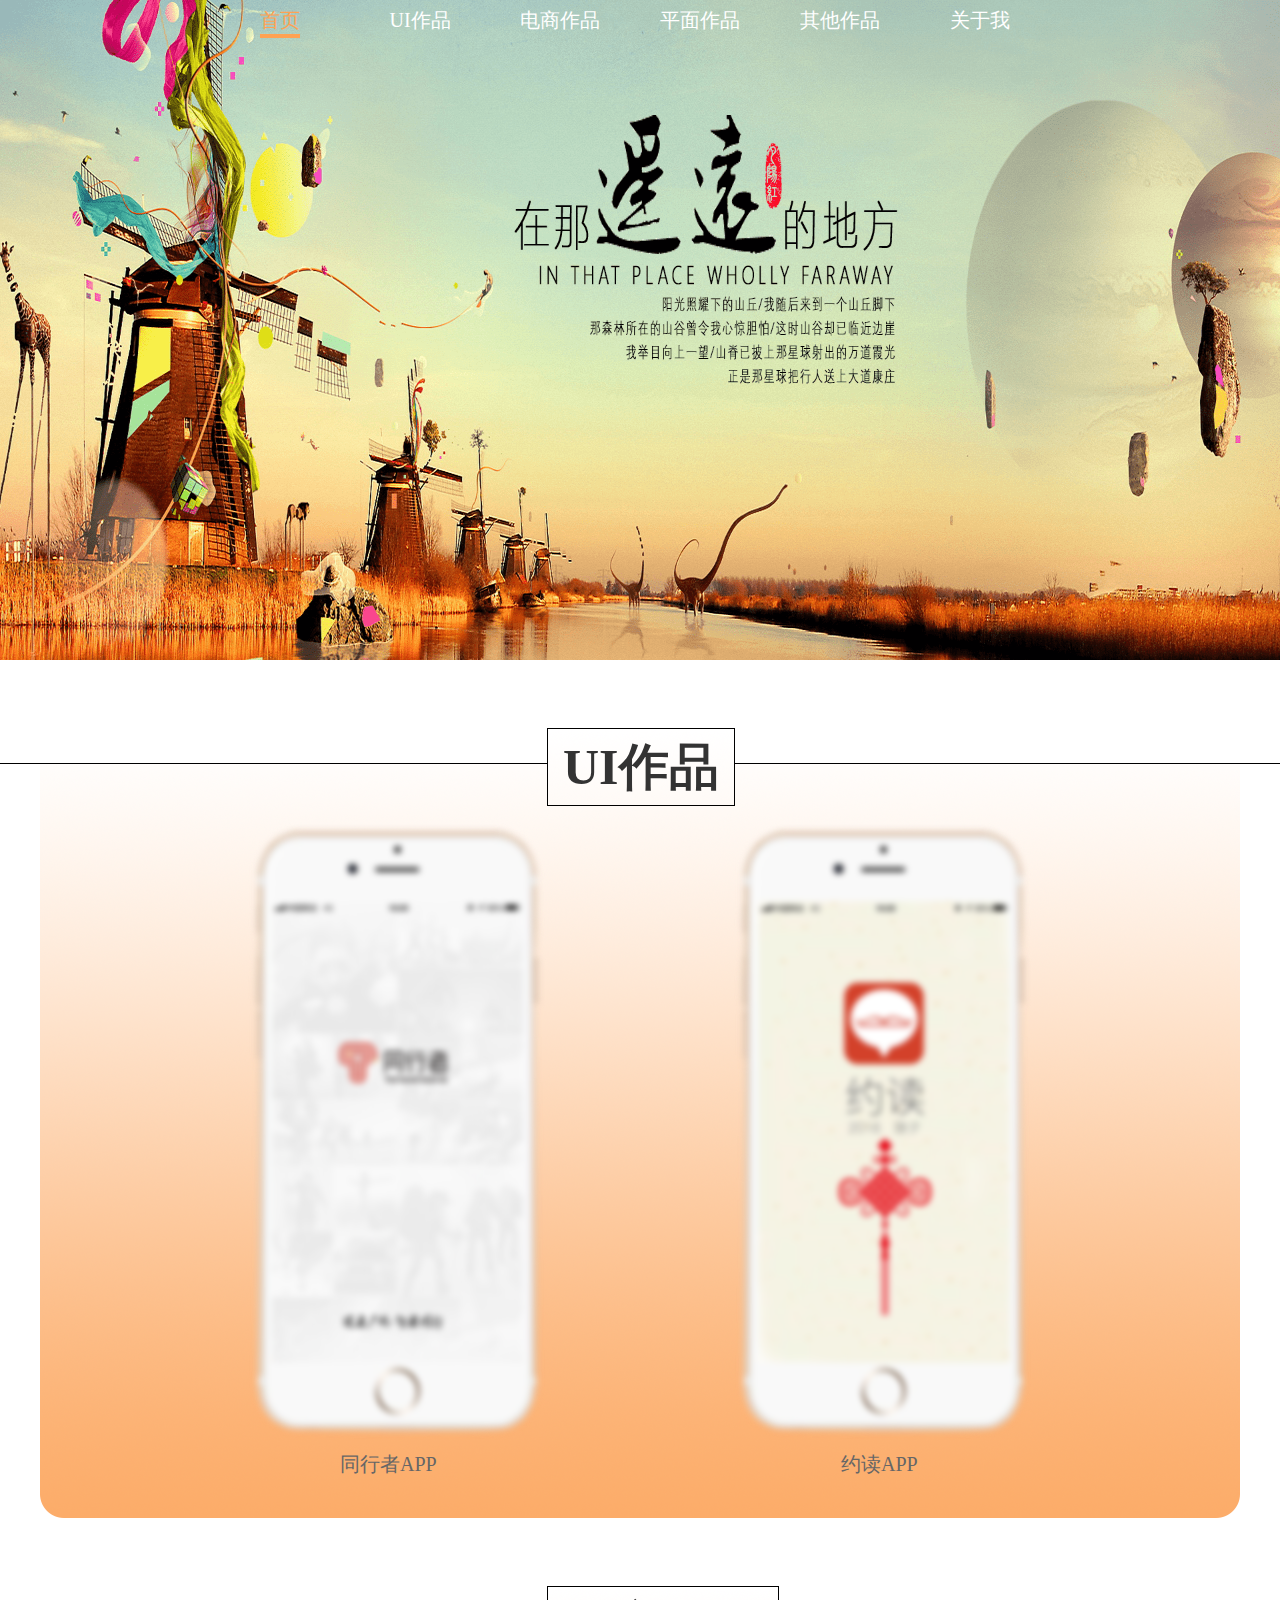
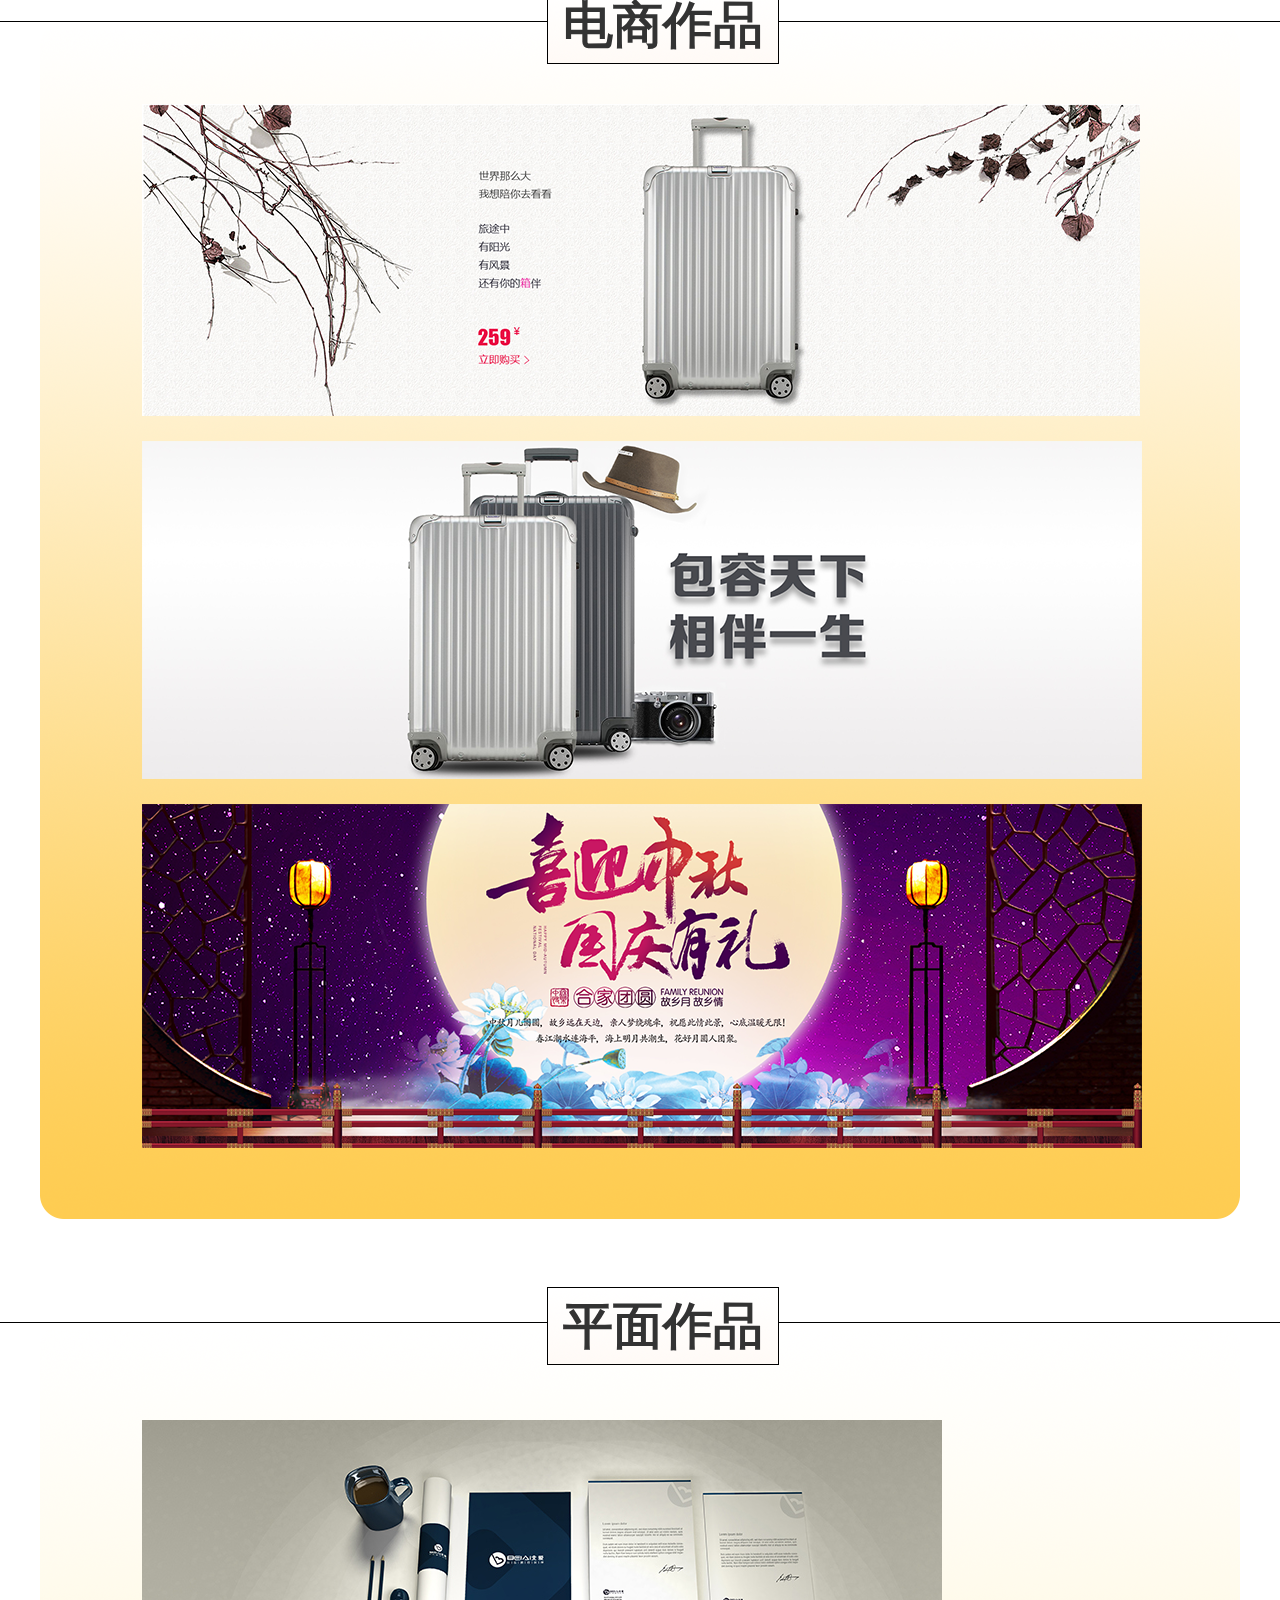
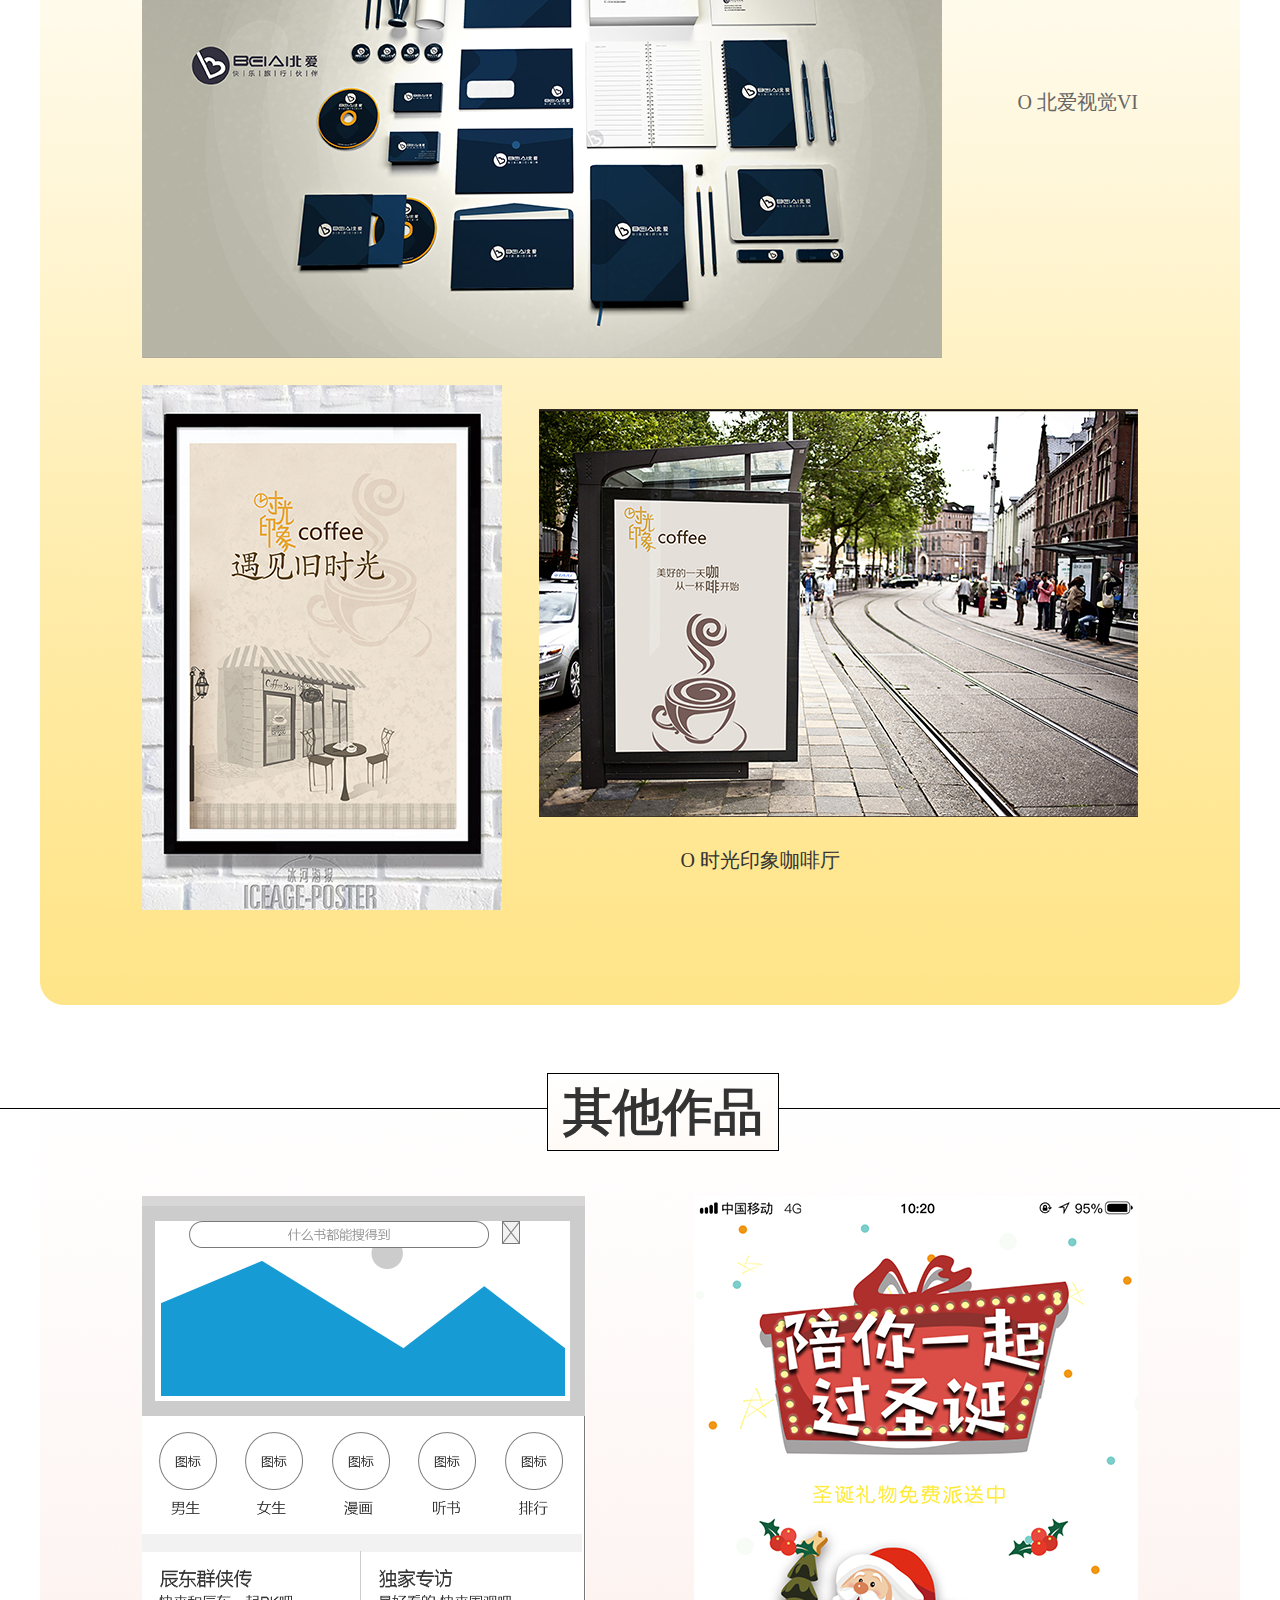
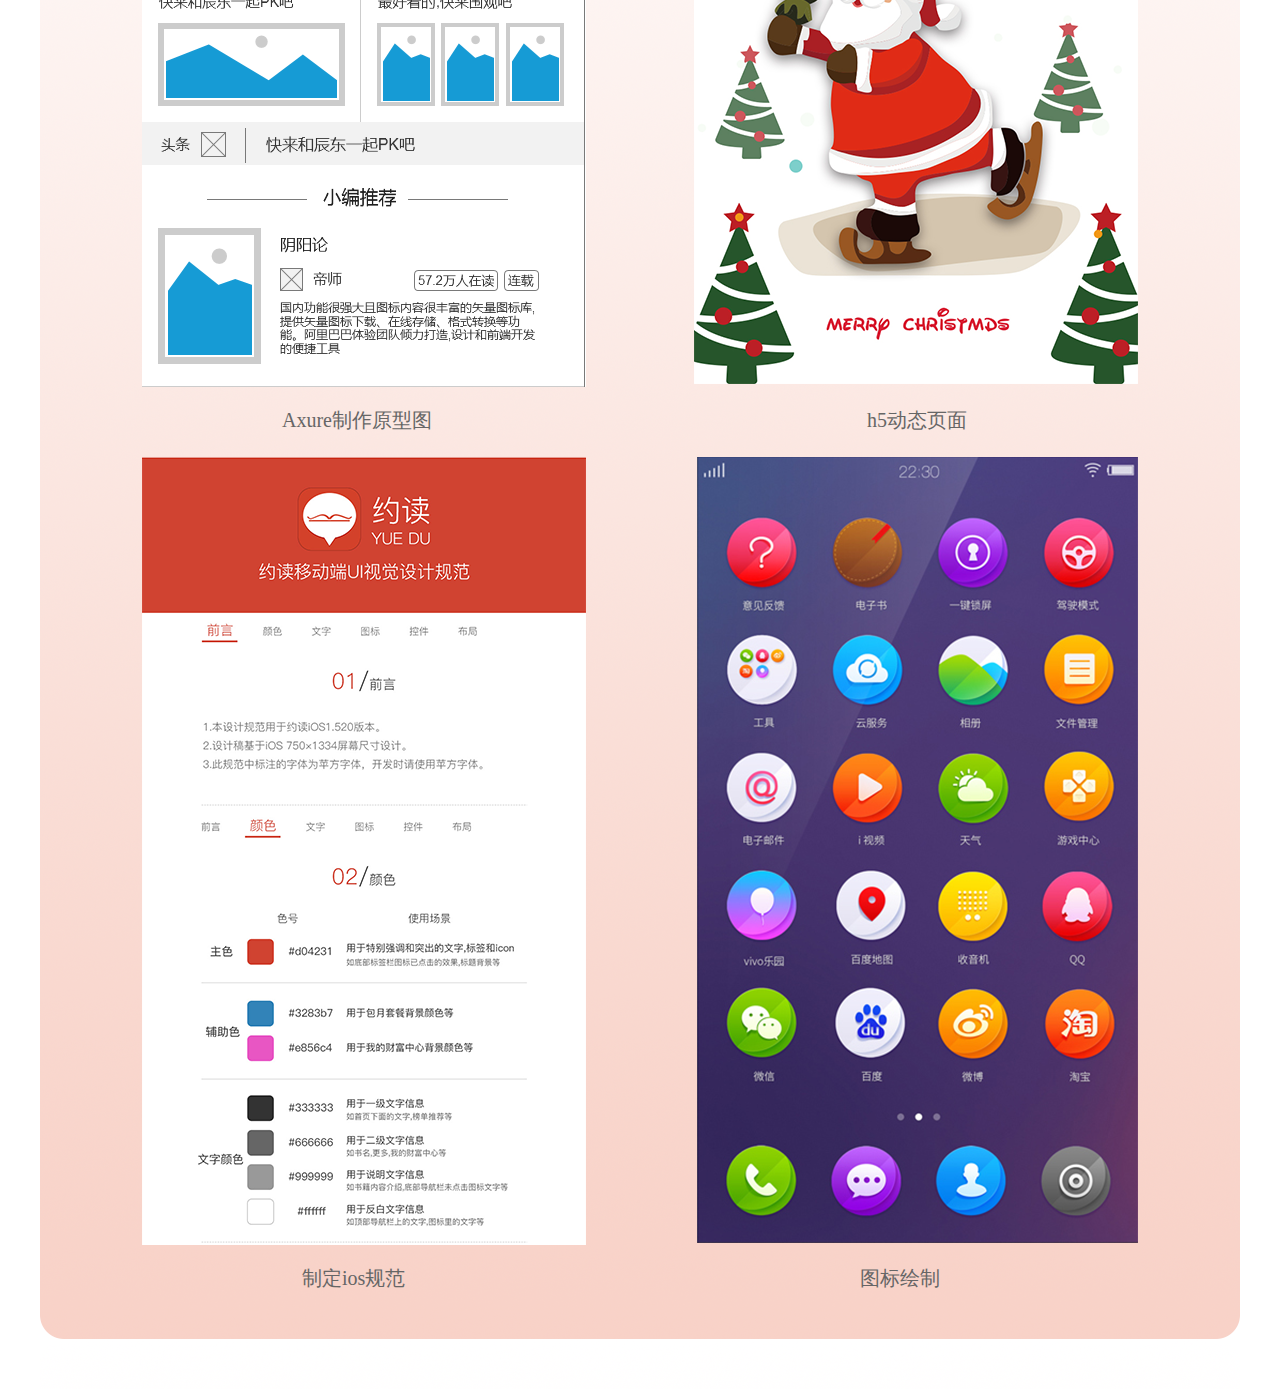
==== index.html @ 95af09f8 "首次上传" ====
<!DOCTYPE html>
<html>

<head>
    <link rel="shortcut icon" href="favicon.ico" type="image/x-icon">
    <meta charset="utf-8">
    <meta http-equiv="X-UA-Compatible" content="IE=edge">
    <title>首页</title>
    <link rel="stylesheet" type="text/css" href="css/style.css">
</head>

<body>
    <!-- 导航 -->
    <header id="index_header">
        <nav>
            <ul>
                <li><a href="index.html" class="open"><span>首页</span></a></li>
                <li><a href="ydapp.html">UI作品</a></li>
                <li><a href="demo1.html">电商作品</a></li>
                <li><a href="pingmian.html">平面作品</a></li>
                <li><a href="axure.html">其他作品</a></li>
                <li><a href="guanyuwo.html">关于我</a></li>
            </ul>
        </nav>
    </header>
    <!-- 导航结束 -->
    <h1 class="display">首页-UI全作品</h1>
    <!-- UI作品 -->
    <div class="bd-top">
    </div>
    <section id="ui_demo">
        <h2>UI作品</h2>
        <div>
            <div id="app1">
                <img src="images/txz_app.png" alt="同行者" class="blur3" onmouseover="mOver(this)" onmouseout="mOut(this)">
            </div>
            <div id="app2">
                <img src="images/yd_app.png" alt="约读" class="blur3" onmouseover="mOver(this)" onmouseout="mOut(this)">
            </div>
            <div class="span_text">
                <span class="span1">同行者APP</span>
                <span class="span2">约读APP</span>
            </div>
        </div>
    </section>
    <!-- end UI作品 -->
    <!-- 电商作品 -->
    <div class="bd-top">
    </div>
    <section id="ds_demo">
        <h2>电商作品</h2>
        <div id="wenyi">
            <img src="images/wenyi.png" alt="文艺">
        </div>
        <div class="diangshang">
            <img src="images/shangwu.png" alt="商务">
        </div>
        <div class="diangshang">
            <img src="images/zhongqiu.png" alt="中秋">
        </div>
    </section>
    <!-- end 电商作品 -->
    <!-- 平面作品 -->
    <div class="bd-top">
    </div>
    <section id="pm_demo">
        <h2>平面作品</h2>
        <div id="beiai">
            <img src="images/beiai.png" alt="北爱">
            <span>&Omicron;&nbsp;北爱视觉VI</span>
        </div>
        <div class="xiabu">
            <img src="images/haibao.png" id="haibao" alt="海报">
            <img src="images/bus.png" id="bus" alt="站台">
        </div>
        <text id="shiguang">&Omicron;&nbsp;时光印象咖啡厅</text>
    </section>
    <!-- end 平面作品 -->
    <!-- 其他作品 -->
    <div class="bd-top">
    </div>
    <section id="qt_demo">
        <h2>其他作品</h2>
        <div class="qt_shang">
            <div><img src="images/yuanxingtu.png" alt="Axure制作原型图">
                <img src="images/h5.png" class="you" alt="h5动态页面"></div>
            <div class="qt_wenzi">
                <span id="yxt_wenzi">Axure制作原型图</span>
                <span id="h5_wenzi">h5动态页面</span>
            </div>
            <div class="qt_xia">
                <img src="images/guifang.png" alt="制定ios规范">
                <img src="images/icon.png" class="you" alt="图标绘制">
            </div>
            <div class="qt_wenzi">
                <span id="gf_wenzi">制定ios规范</span>
                <span id="icon_wenzi">图标绘制</span>
            </div>
        </div>
    </section>
    <!-- end 其他作品 -->
</body>
<script src="js/main.js" type="text/javascript"></script>

</html>
---- css/style.css ----
* {
    font-size: 20px;
    font-family: "微软雅黑";
    margin: 0 0;
    padding: 0 0;
}

a {
    color: #333;
}

a:link,
a:visited {
    text-decoration: none;
}

a:hover,
a:active {
    text-decoration: underline;
    text-decoration: none;
}


li,
ol,
ul {
    list-style: none outside none;
}

#index_header {
    height: 660px;
    background: url('../images/bannar-min-01.png') 0px 0px round;
}

#index_header nav {
    height: 40px;
}

/*  */

#navdiv {
    height: 40px;
    background-color: #EA6200;
}

#navdiv nav,
#index_header nav {
    margin: 0 auto;
    max-width: 1200px;
    height: 40px;
    color: #fff;
}

#navdiv nav ul,
#index_header nav ul {
    height: 40px;
    margin: 0 auto;
    max-width: 860px;
    line-height: 40px;
}

#navdiv nav ul li,
#index_header nav ul li {
    text-align: center;
    float: left;
    width: 140px;
}

li a {
    margin: 0 auto;
    width: 80px;
    display: block;
    color: #fff;
    position: relative;
}

li a:hover {
    color: #FFA253;
}

.display {
    display: none;
}

li a:before,
li a:after {
    content: "";
    width: 0;
    height: 4px;
    background: #FFA253;
    position: absolute;
    top: 90%;
    left: 50%;
    transition: all .5s;
}

li a:hover:before {
    left: 0%;
    width: 50%;
}

li a:hover:after {
    left: 50%;
    width: 50%;
}


li .open {
    color: #FFA253;
}

li .open span {
    padding-bottom: 3px;
    border-bottom-width: 4px;
    border-bottom-style: solid;
    border-bottom-color: #FFA253;
}

#demo_main {
    min-height: 750px;
    max-width: 1200px;
    margin: 0 auto;
    padding-top: 58px;
}

.top {
    color: #ffa354;
}

.m_top70 {
    margin-top: 70px;
}

#left_aside {
    float: left;
    width: 300px;
    height: 400px;
    background-image: url('../images/left_background.png');
}

#left_aside p {
    padding: 10px 0 10px 55px;
}

.qita {
    float: right;
    width: 750px;
    padding-left: 150px;
}
#right_content {
    float: right;
    width: 836px;
    padding-left: 64px;
}

/*  */

.bd-top {
    margin-top: 103px;
    width: 100%;
    border-top: 1px solid black;
}

#ui_demo {
    width: 1200px;
    height: 754px;
    background: url('../images/ui-background.png') 0px -40px;
    margin: 0 auto;
}

h2 {
    background: url('../images/ui-background.png') -10px 0px;
    border: 1px solid black;
    display: inline;
    font-size: 50px;
    color: #333;
    padding: 10px 15px;
    position: relative;
    left: 507px;
    top: -30px;
}

#app1 {
    padding-left: 216px;
    width: 384px;
    float: left;
}

#app2 {
    padding-left: 102px;
    width: 498px;
    float: right;
}

.blur3 {
    -webkit-filter: blur(3px);
    /* Chrome, Opera */
    -moz-filter: blur(3px);
    -ms-filter: blur(3px);
    filter: blur(3px);
}

.span_text {
    padding-top: 15px;
    float: left;
}

.span1 {
    padding-left: 300px;
}

.span2 {
    padding-left: 400px;
}

/*  */

#ds_demo {
    width: 1200px;
    height: 1197px;
    background: url('../images/dianshangdi.png') 0px 0px;
    margin: 0 auto;
}

.diangshang {
    padding: 10px 102px;
}

#wenyi {
    padding: 15px 102px 10px 102px
}

/*  */

#pm_demo {
    width: 1200px;
    height: 1282px;
    background: url('../images/pingmiandi.png') 0px 0px;
    margin: 0 auto;
}

.xiabu {
    padding-top: 22px
}

#beiai {
    padding: 30px 0 0 102px;
}

#pm_demo span {
    float: right;
    padding: 269px 102px 0 0;
}

#shiguang {
    float: right;
    padding: 30px 400px 0 0;
    color: #333 ;
}

#haibao {
    padding-left: 102px;
    width: 360px;
    float: left;
}

#bus {
    padding: 24px 102px 0 0;
    width: 599px;
    float: right;
}

/*  */

#qt_demo {
    width: 1200px;
    height: 1880px;
    background: url('../images/qitadi.png') 0 -50px;
    margin: 0 auto;
}

.qt_shang {
    width: 996px;
    margin-left: 102px;
    margin-top: 20px;
}

.qt_xia {
    margin-top: 65px;
}

.you {
    float: right
}

.qt_wenzi {
    padding-top: 15px;
    float: left;
}

#yxt_wenzi {
    padding-left: 140px;
}

#h5_wenzi {
   padding-left: 430px;
}

#gf_wenzi {
    padding-left: 160px;
}

#icon_wenzi {
    padding-left: 450px;
}
section div span{
    color: #666;
}
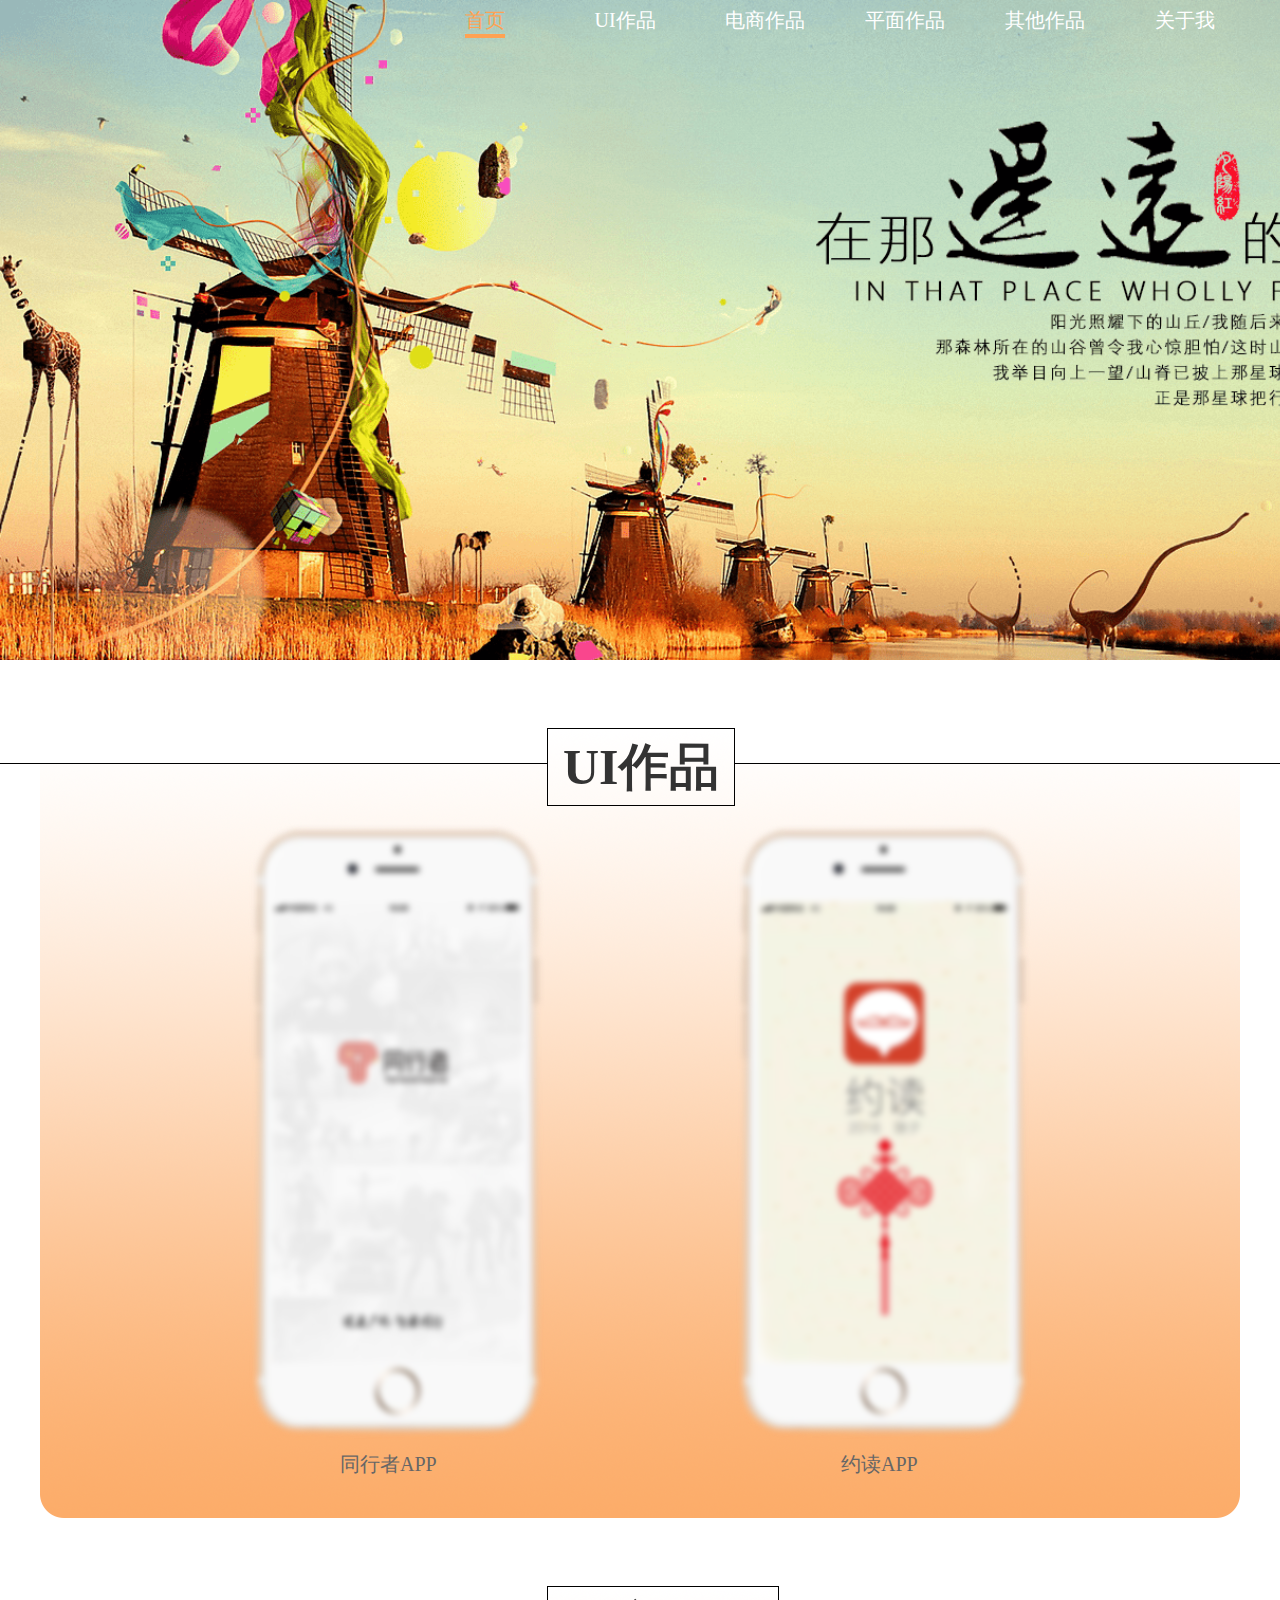
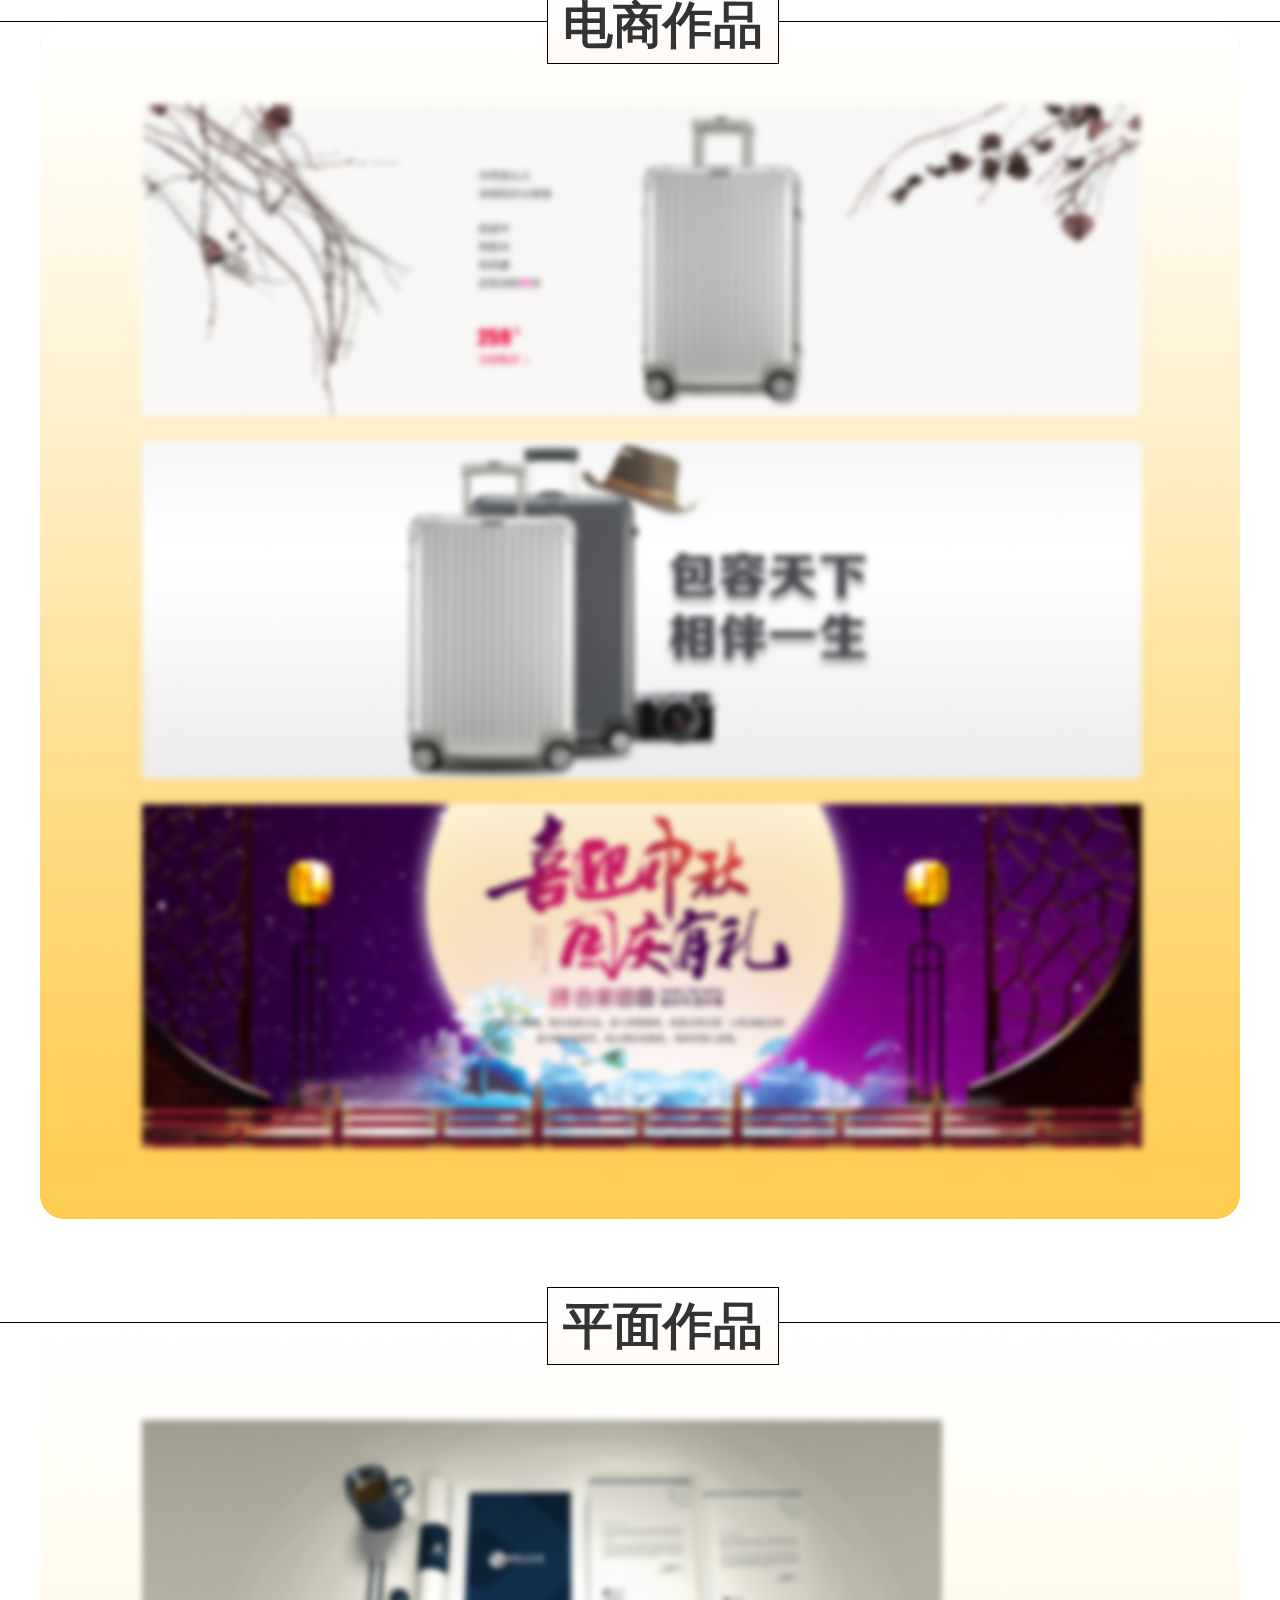
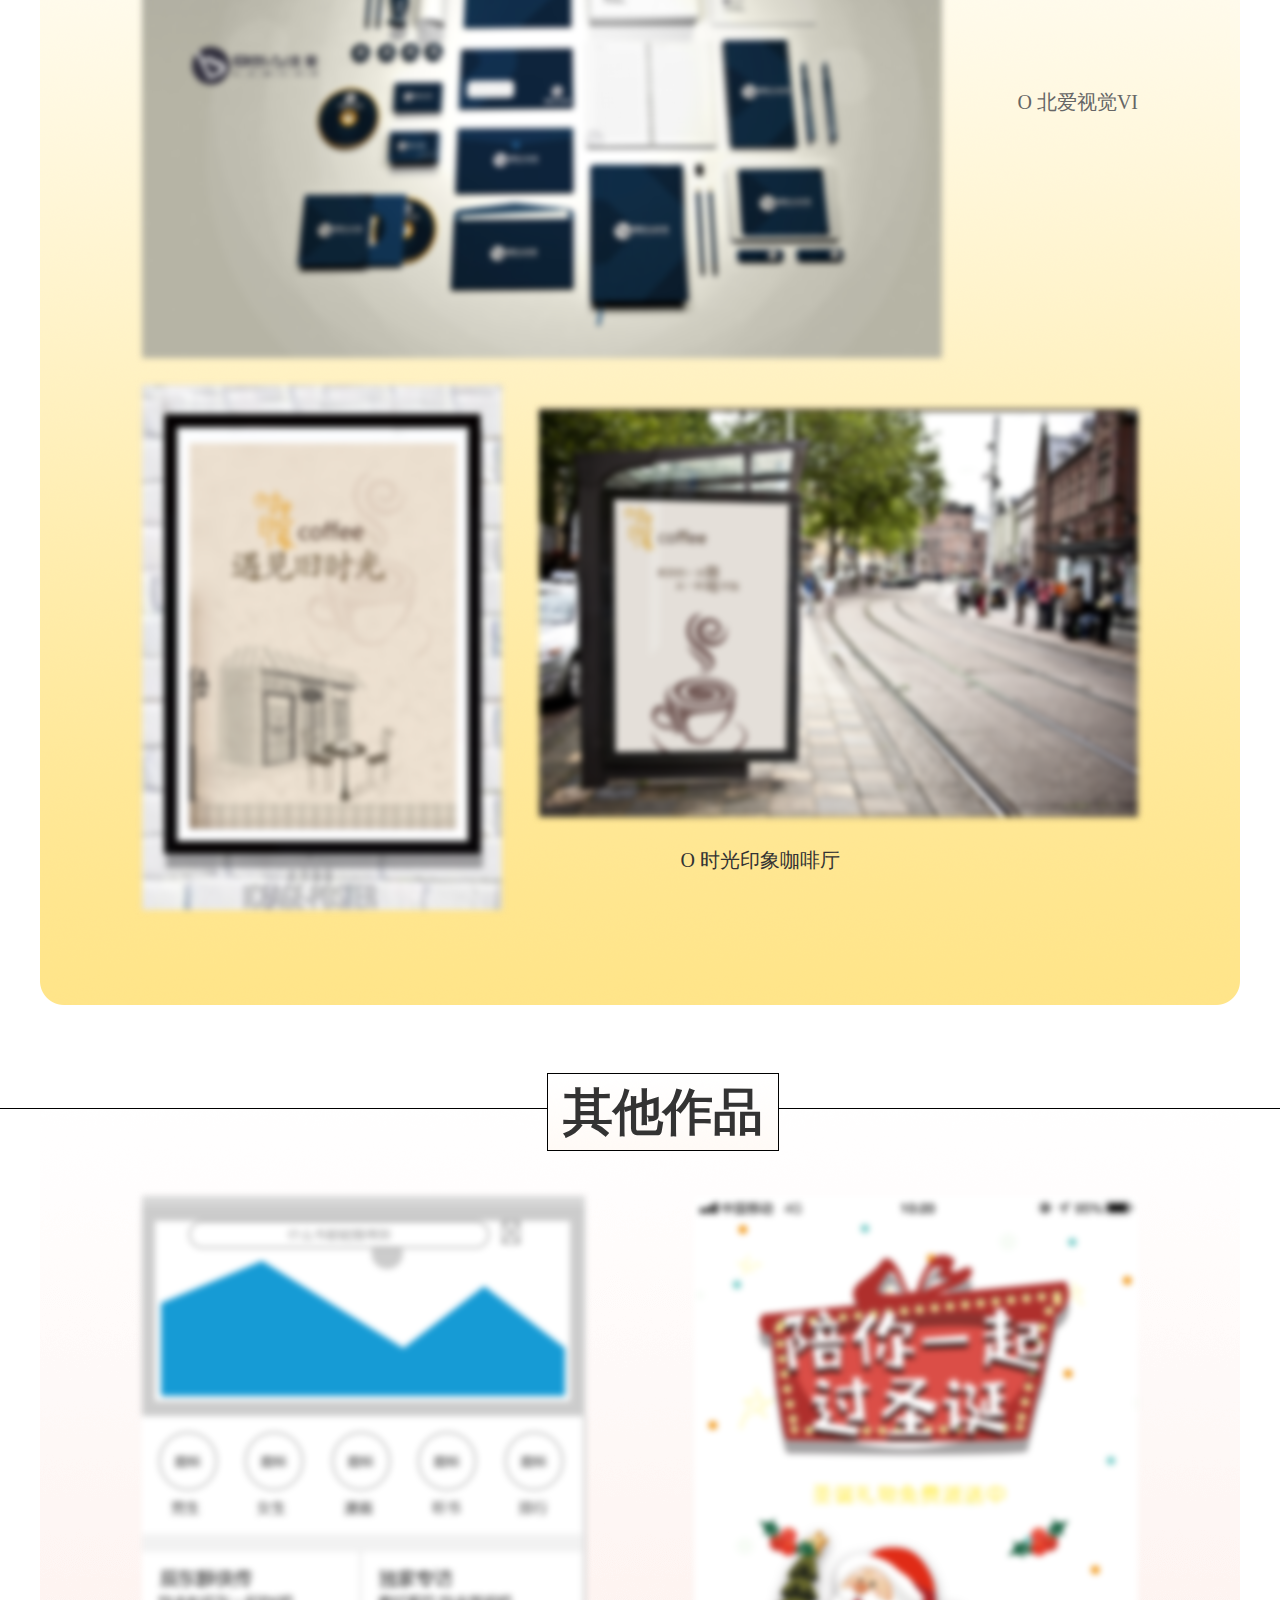
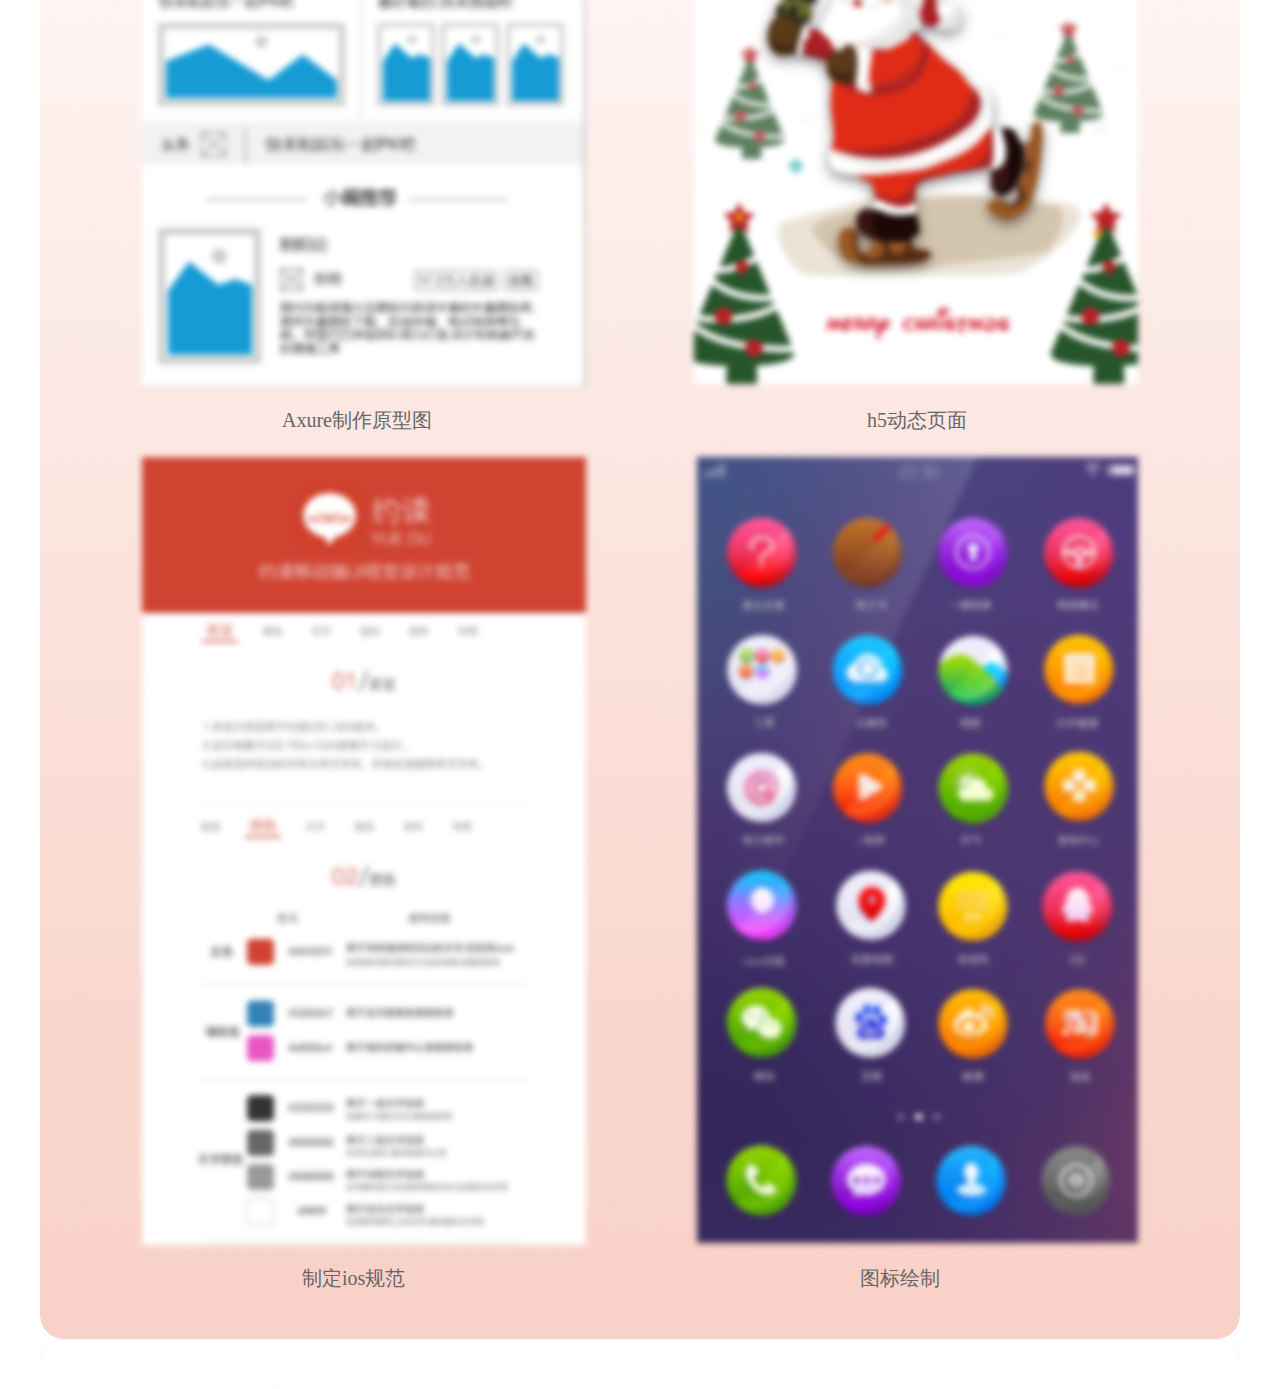
==== commit 82bf503b: "Mod 完善首页相关javascript" ====
--- a/index.html
+++ b/index.html
@@ -4,6 +4,7 @@
 <head>
     <link rel="shortcut icon" href="favicon.ico" type="image/x-icon">
     <meta charset="utf-8">
+    <meta name="viewport" content="width=device-width, initial-scale=1.0, user-scalable=no">
     <meta http-equiv="X-UA-Compatible" content="IE=edge">
     <title>首页</title>
     <link rel="stylesheet" type="text/css" href="css/style.css">
@@ -12,6 +13,11 @@
 <body>
     <!-- 导航 -->
     <header id="index_header">
+        <ul id="backImg">
+            <li><img src="images/bannar-min-01.png" alt="轮播_1"></li>
+            <li><img src="images/bannar-min-02.png" alt="轮播_1"></li>
+        </ul>
+
         <nav>
             <ul>
                 <li><a href="index.html" class="open"><span>首页</span></a></li>
@@ -21,9 +27,12 @@
                 <li><a href="axure.html">其他作品</a></li>
                 <li><a href="guanyuwo.html">关于我</a></li>
             </ul>
+
         </nav>
+
     </header>
     <!-- 导航结束 -->
+
     <h1 class="display">首页-UI全作品</h1>
     <!-- UI作品 -->
     <div class="bd-top">
@@ -50,13 +59,13 @@
     <section id="ds_demo">
         <h2>电商作品</h2>
         <div id="wenyi">
-            <img src="images/wenyi.png" alt="文艺">
+            <img src="images/wenyi.png" alt="文艺" class="blur3" onmouseover="mOver(this)" onmouseout="mOut(this)">
         </div>
         <div class="diangshang">
-            <img src="images/shangwu.png" alt="商务">
+            <img src="images/shangwu.png" alt="商务" class="blur3" onmouseover="mOver(this)" onmouseout="mOut(this)">
         </div>
         <div class="diangshang">
-            <img src="images/zhongqiu.png" alt="中秋">
+            <img src="images/zhongqiu.png" alt="中秋" class="blur3" onmouseover="mOver(this)" onmouseout="mOut(this)">
         </div>
     </section>
     <!-- end 电商作品 -->
@@ -66,12 +75,12 @@
     <section id="pm_demo">
         <h2>平面作品</h2>
         <div id="beiai">
-            <img src="images/beiai.png" alt="北爱">
+            <img src="images/beiai.png" alt="北爱" class="blur3" onmouseover="mOver(this)" onmouseout="mOut(this)">
             <span>&Omicron;&nbsp;北爱视觉VI</span>
         </div>
         <div class="xiabu">
-            <img src="images/haibao.png" id="haibao" alt="海报">
-            <img src="images/bus.png" id="bus" alt="站台">
+            <img src="images/haibao.png" id="haibao" alt="海报" class="blur3" onmouseover="mOver(this)" onmouseout="mOut(this)">
+            <img src="images/bus.png" id="bus" alt="站台" class="blur3" onmouseover="mOver(this)" onmouseout="mOut(this)">
         </div>
         <text id="shiguang">&Omicron;&nbsp;时光印象咖啡厅</text>
     </section>
@@ -82,15 +91,15 @@
     <section id="qt_demo">
         <h2>其他作品</h2>
         <div class="qt_shang">
-            <div><img src="images/yuanxingtu.png" alt="Axure制作原型图">
-                <img src="images/h5.png" class="you" alt="h5动态页面"></div>
+            <div><img src="images/yuanxingtu.png" alt="Axure制作原型图" class="blur3" onmouseover="mOver(this)" onmouseout="mOut(this)">
+                <img src="images/h5.png" alt="h5动态页面" class="blur3" onmouseover="mOver(this)" onmouseout="mOut(this)" id="html5"></div>
             <div class="qt_wenzi">
                 <span id="yxt_wenzi">Axure制作原型图</span>
                 <span id="h5_wenzi">h5动态页面</span>
             </div>
             <div class="qt_xia">
-                <img src="images/guifang.png" alt="制定ios规范">
-                <img src="images/icon.png" class="you" alt="图标绘制">
+                <img src="images/guifang.png" alt="制定ios规范" class="blur3" onmouseover="mOver(this)" onmouseout="mOut(this)">
+                <img src="images/icon.png" alt="图标绘制" class="blur3" onmouseover="mOver(this)" onmouseout="mOut(this)" id="ico">
             </div>
             <div class="qt_wenzi">
                 <span id="gf_wenzi">制定ios规范</span>
@@ -100,6 +109,7 @@
     </section>
     <!-- end 其他作品 -->
 </body>
+<script src="http://code.jquery.com/jquery-2.2.4.js" integrity="sha256-iT6Q9iMJYuQiMWNd9lDyBUStIq/8PuOW33aOqmvFpqI=" crossorigin="anonymous"></script>
 <script src="js/main.js" type="text/javascript"></script>
 
 </html>
--- a/css/style.css
+++ b/css/style.css
@@ -28,12 +28,31 @@
 }
 
 #index_header {
+    min-width: 2030px;
     height: 660px;
-    background: url('../images/bannar-min-01.png') 0px 0px round;
+    overflow:hidden;
+    position: relative;
 }
 
 #index_header nav {
+    min-width: 1200px;
     height: 40px;
+}
+
+#index_header ul{
+    position: absolute;
+    overflow-y: auto;
+    width: 2030px;
+}
+
+#index_header  li{
+    width: 100%;
+    float: left;
+}
+
+#index_header  li img{
+    float: left;
+    width: 100%;
 }
 
 /*  */
@@ -289,7 +308,7 @@
     margin-top: 65px;
 }
 
-.you {
+#ico,#html5 {
     float: right
 }
 
@@ -316,3 +335,4 @@
 section div span{
     color: #666;
 }
+
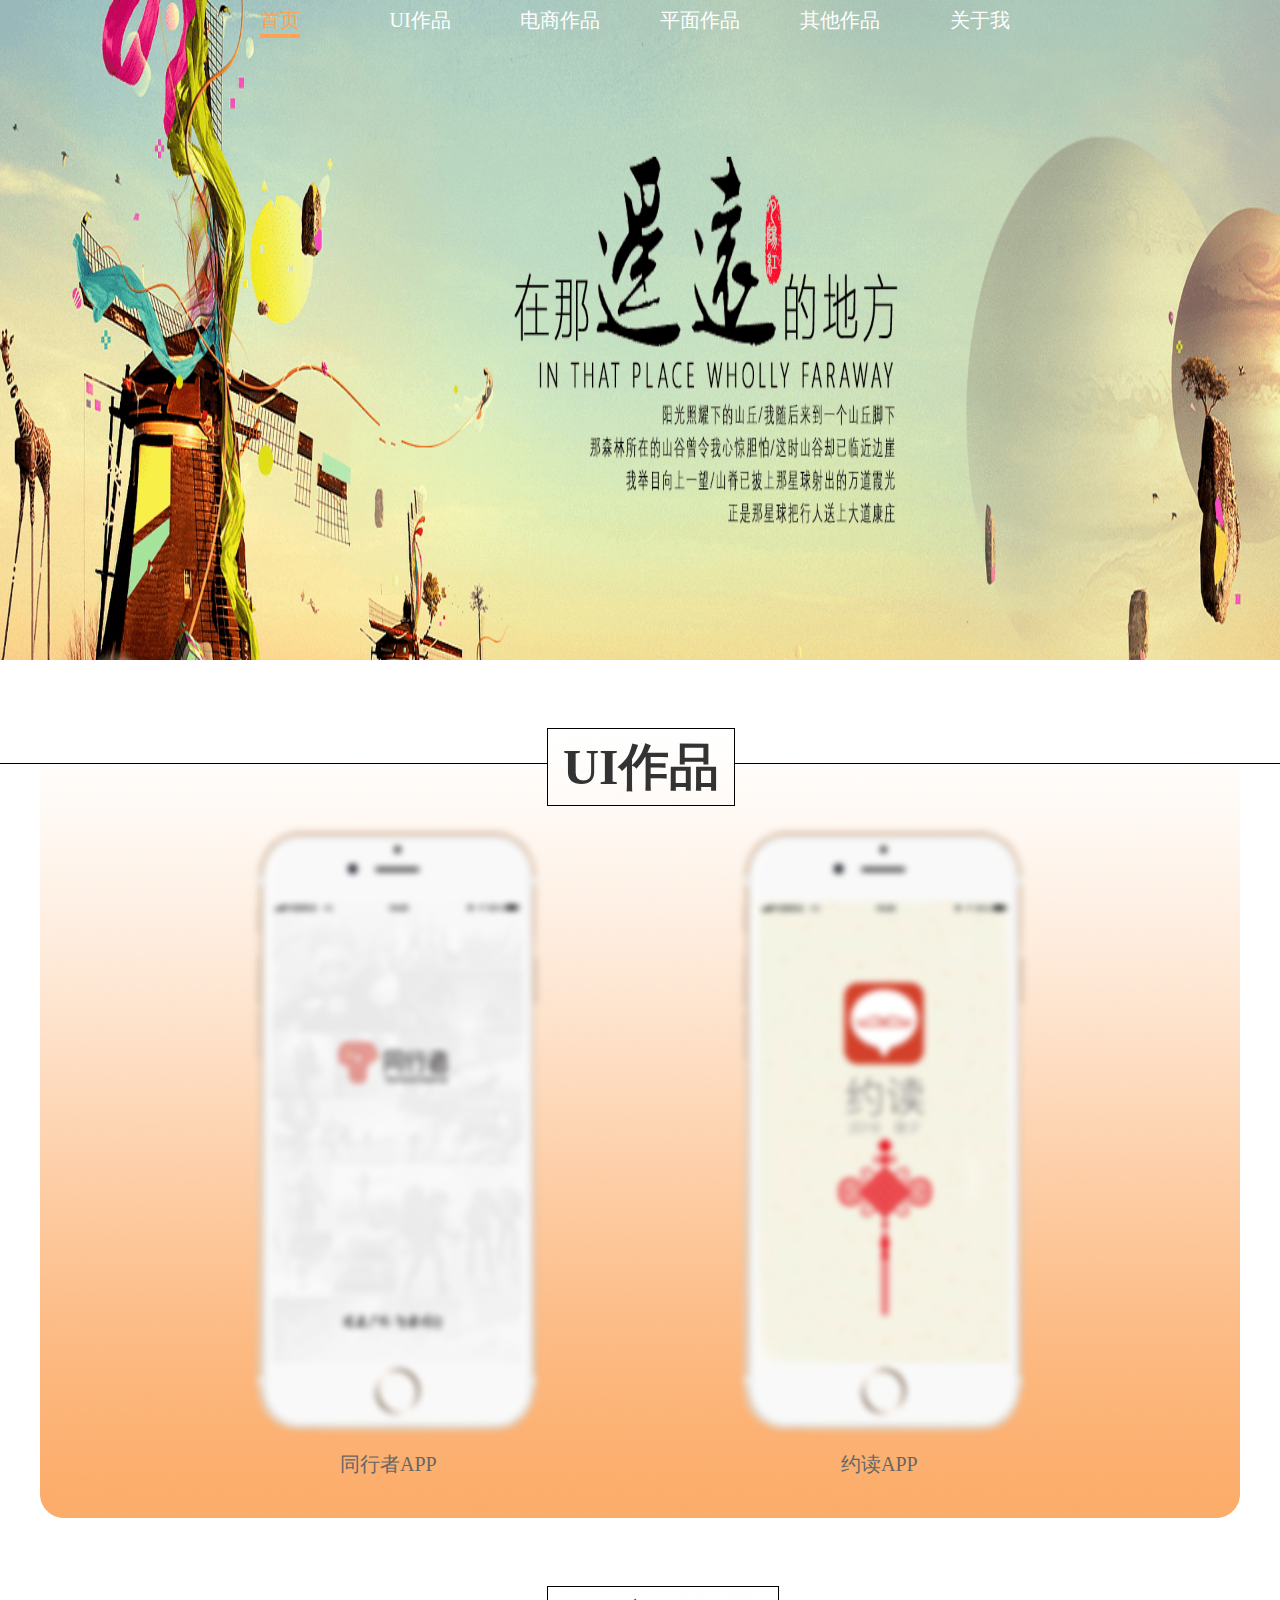
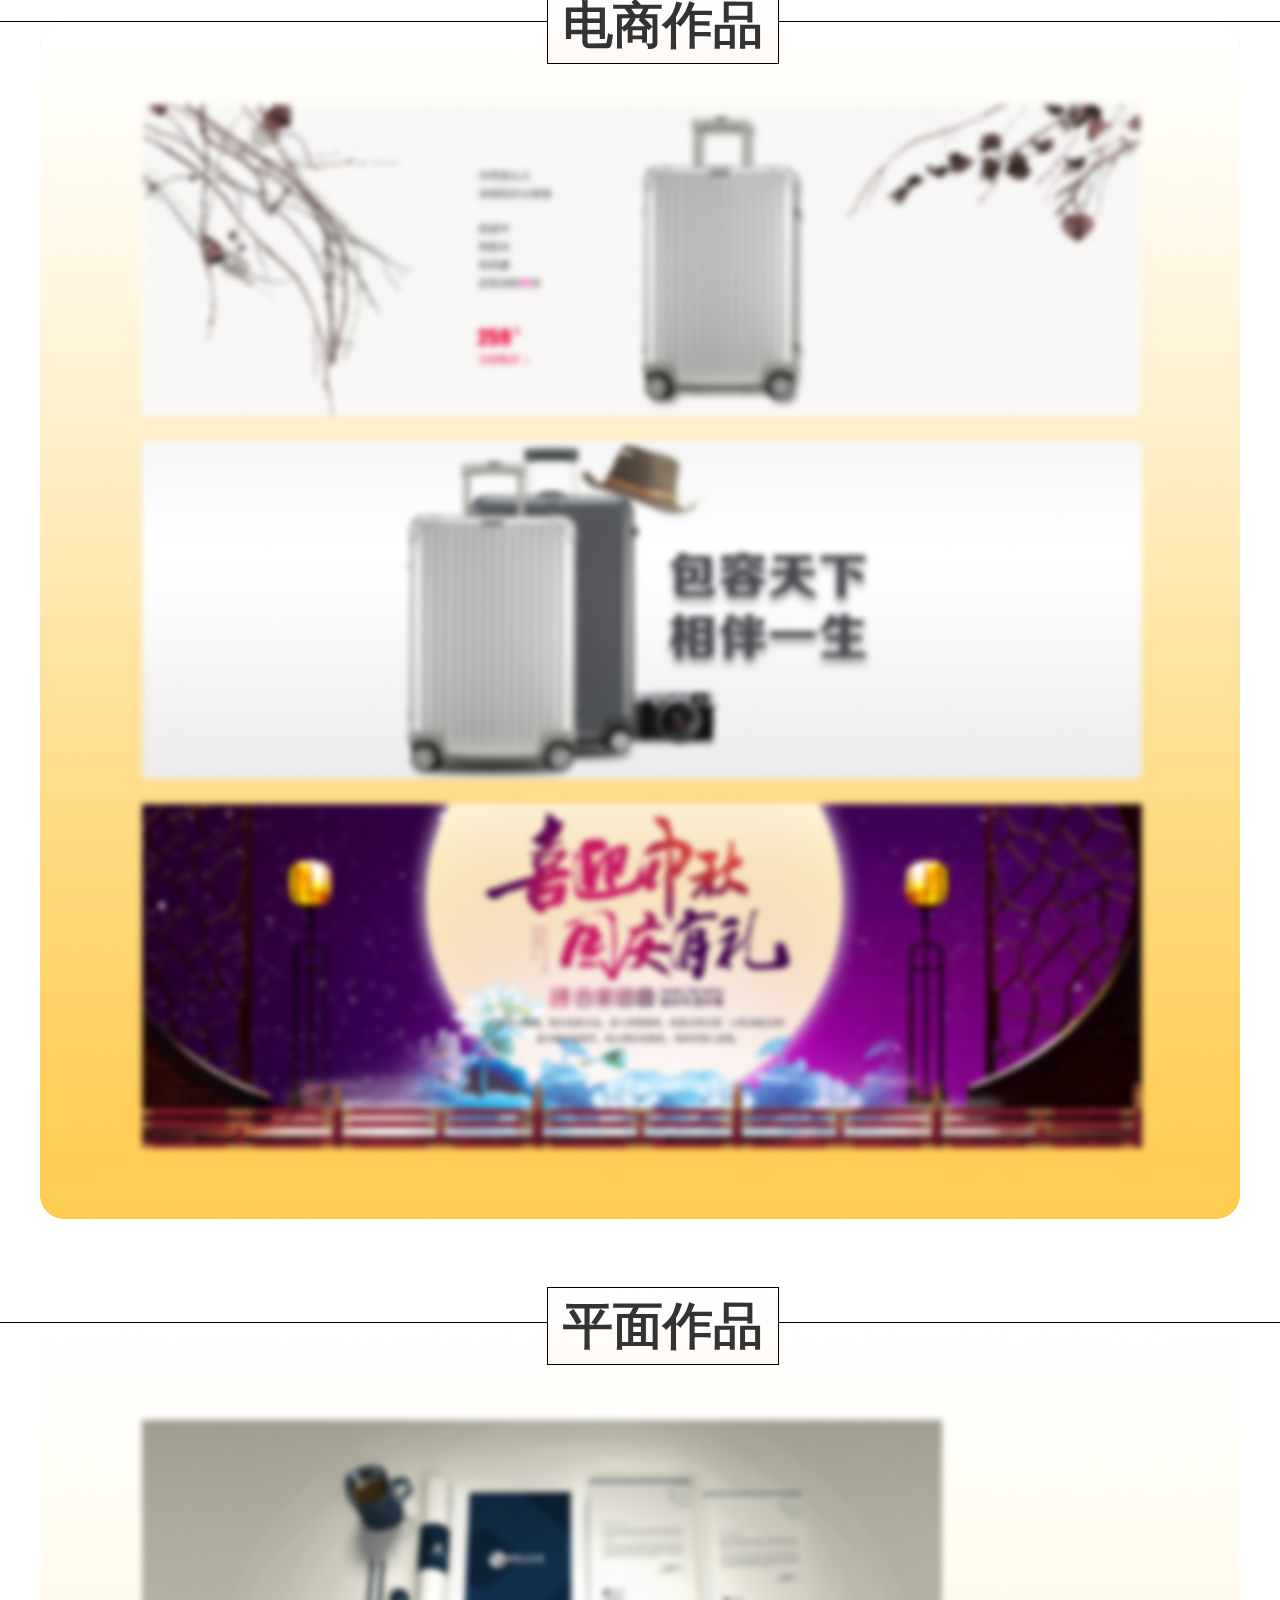
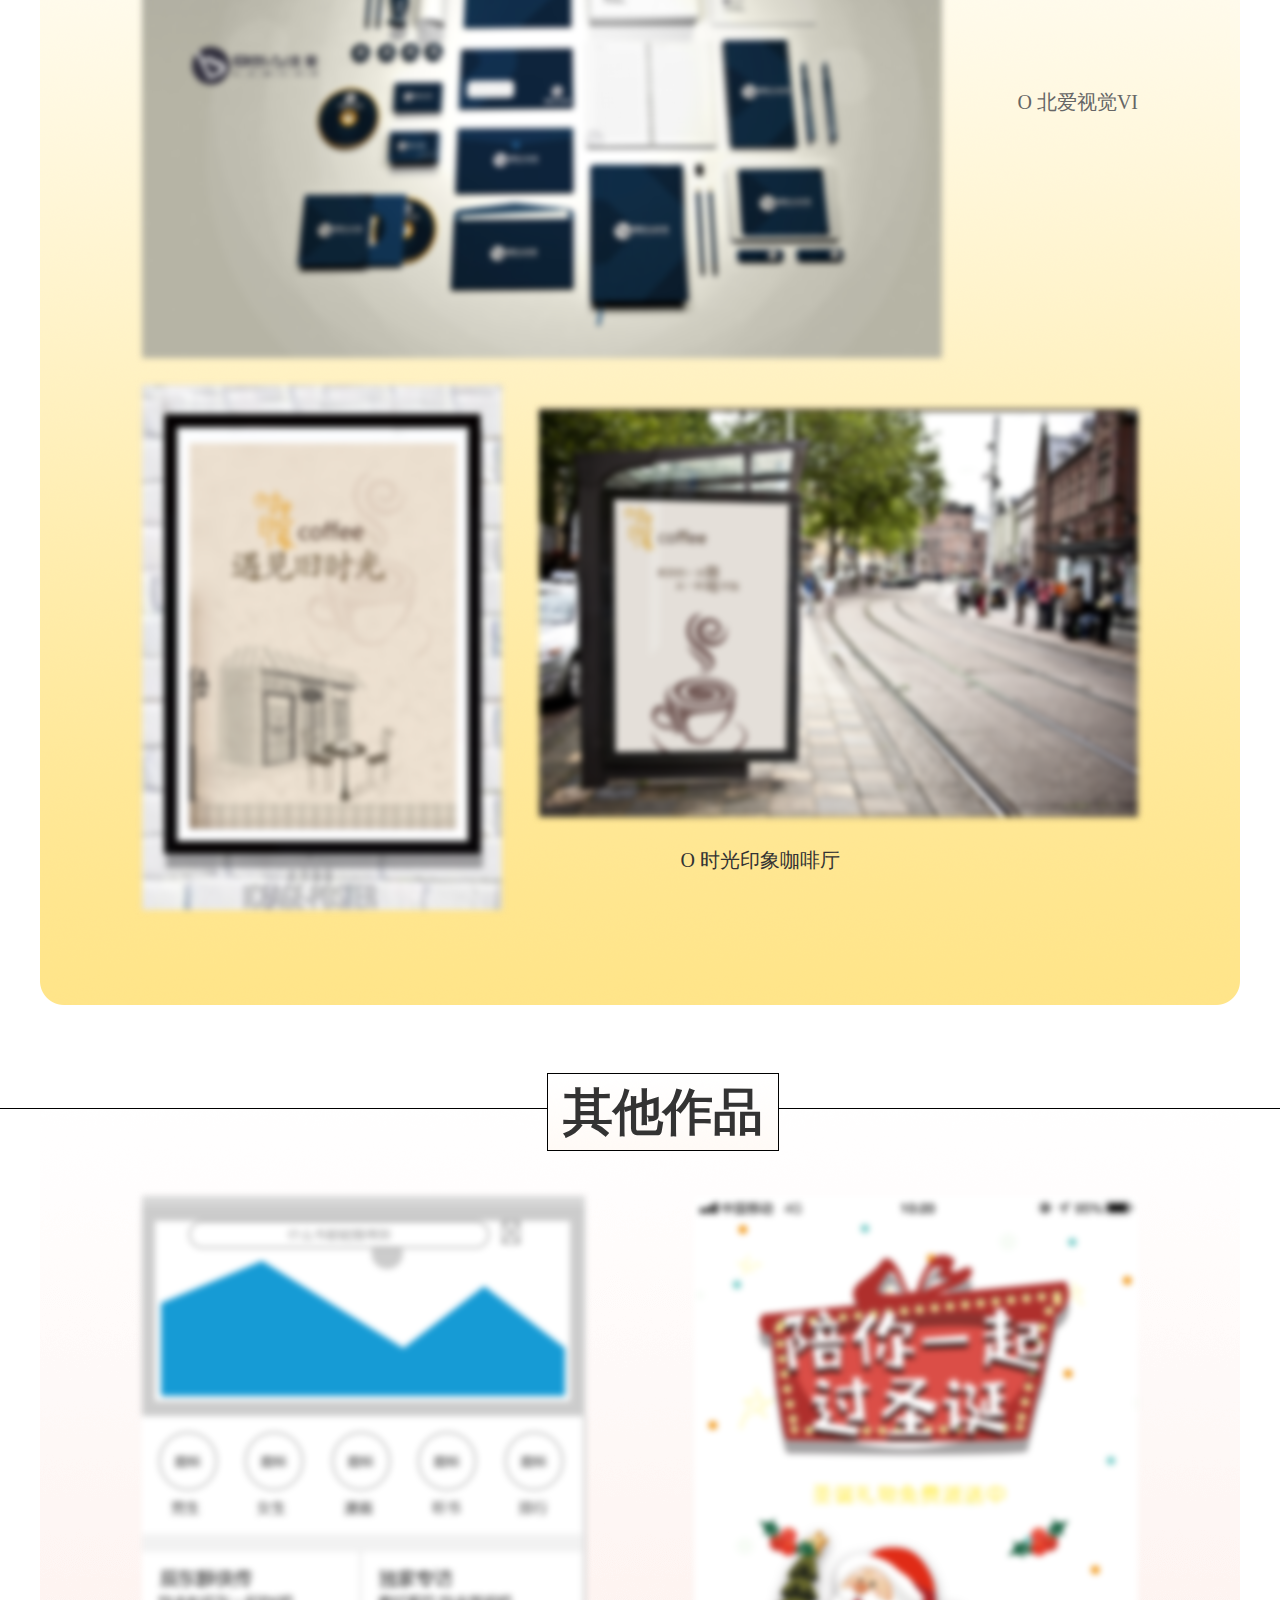
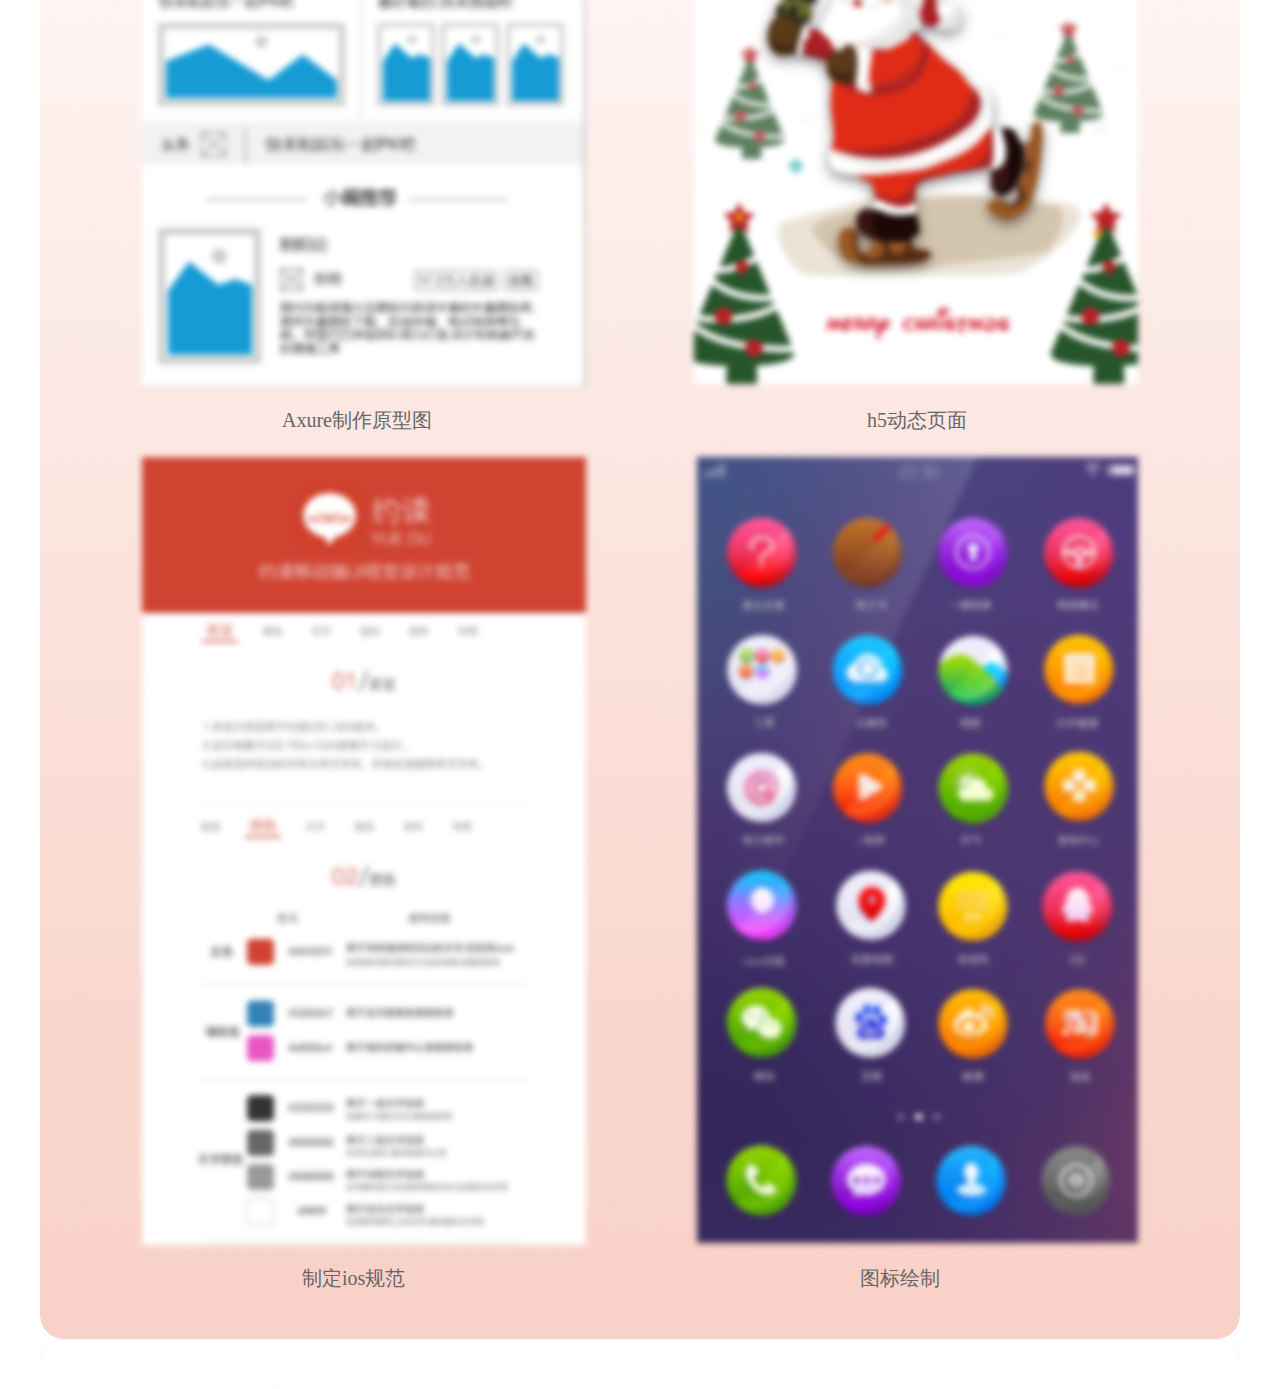
==== commit 8586459c: "Mod 修正首页样式" ====
--- a/index.html
+++ b/index.html
@@ -6,7 +6,9 @@
     <meta charset="utf-8">
     <meta name="viewport" content="width=device-width, initial-scale=1.0, user-scalable=no">
     <meta http-equiv="X-UA-Compatible" content="IE=edge">
-    <title>首页</title>
+    <meta name="keywords" content="界面设计,交互设计,动效设计,APP 界面设计,UI 设计,UI 作品集,冯小叶">
+    <meta name="description" content="冯小叶的个人UI作品集，职业 UI 设计师。">
+    <title>首页_UI作品集</title>
     <link rel="stylesheet" type="text/css" href="css/style.css">
 </head>
 
@@ -14,8 +16,8 @@
     <!-- 导航 -->
     <header id="index_header">
         <ul id="backImg">
-            <li><img src="images/bannar-min-01.png" alt="轮播_1"></li>
-            <li><img src="images/bannar-min-02.png" alt="轮播_1"></li>
+            <li class="background01"></li>
+            <li class="background02"></li>
         </ul>
 
         <nav>
@@ -27,7 +29,6 @@
                 <li><a href="axure.html">其他作品</a></li>
                 <li><a href="guanyuwo.html">关于我</a></li>
             </ul>
-
         </nav>
 
     </header>
--- a/css/style.css
+++ b/css/style.css
@@ -27,32 +27,39 @@
     list-style: none outside none;
 }
 
+.background01{
+    background: url(../images/bannar-min-01.png) no-repeat fixed top;
+    background-size:100% 100%;
+}
+
+.background02{
+    background: url(../images/bannar-min-02.png) no-repeat fixed top;
+    background-size:100% 100%;
+}
+
 #index_header {
-    min-width: 2030px;
+    width: 100%;
     height: 660px;
     overflow:hidden;
-    position: relative;
+    position: static;
 }
 
 #index_header nav {
-    min-width: 1200px;
+    width: 100%;
     height: 40px;
-}
-
-#index_header ul{
-    position: absolute;
-    overflow-y: auto;
-    width: 2030px;
-}
-
-#index_header  li{
-    width: 100%;
-    float: left;
-}
-
-#index_header  li img{
-    float: left;
-    width: 100%;
+    position:absolute;
+    left:0px;
+    top:0px;
+    z-index:1;
+}
+
+#index_header > ul{
+    width: 100%;
+}
+
+#index_header li{
+    width: 100%;
+    height: 660px;
 }
 
 /*  */
@@ -65,7 +72,7 @@
 #navdiv nav,
 #index_header nav {
     margin: 0 auto;
-    max-width: 1200px;
+    width: 100%;
     height: 40px;
     color: #fff;
 }
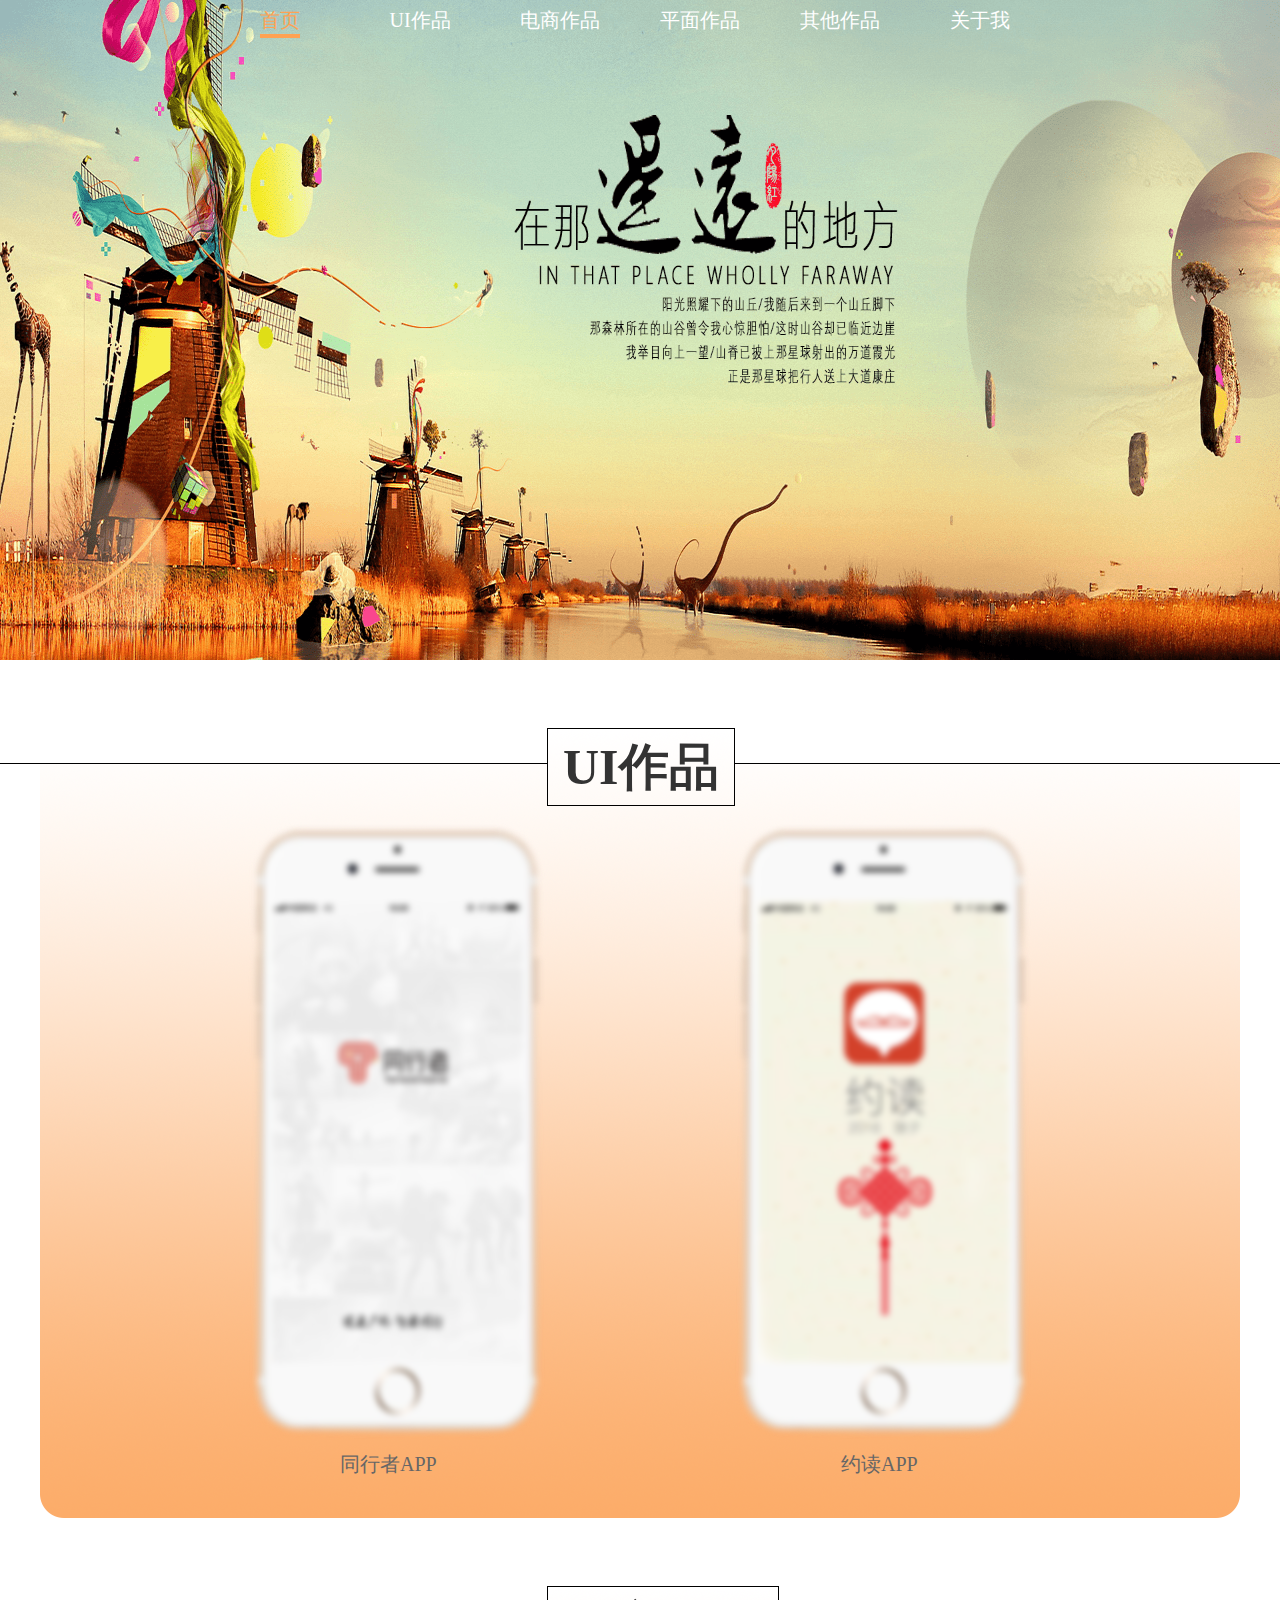
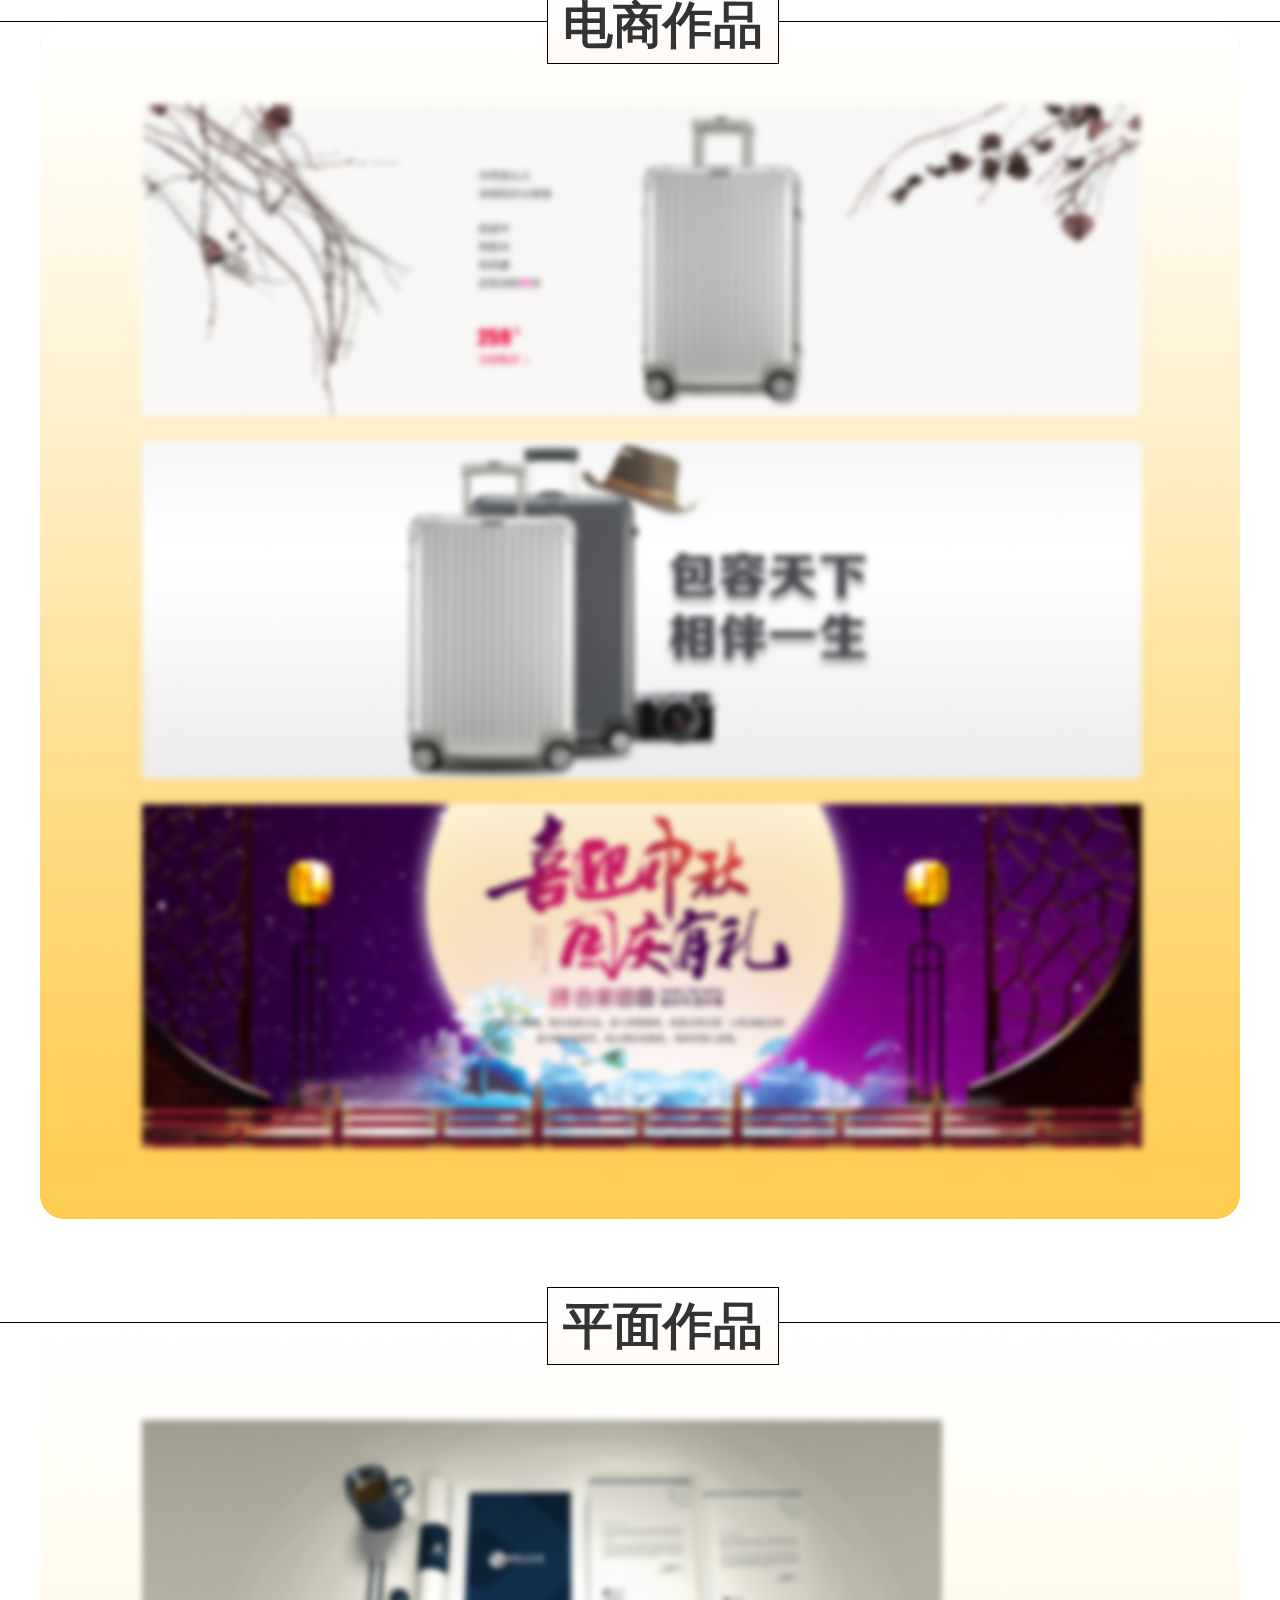
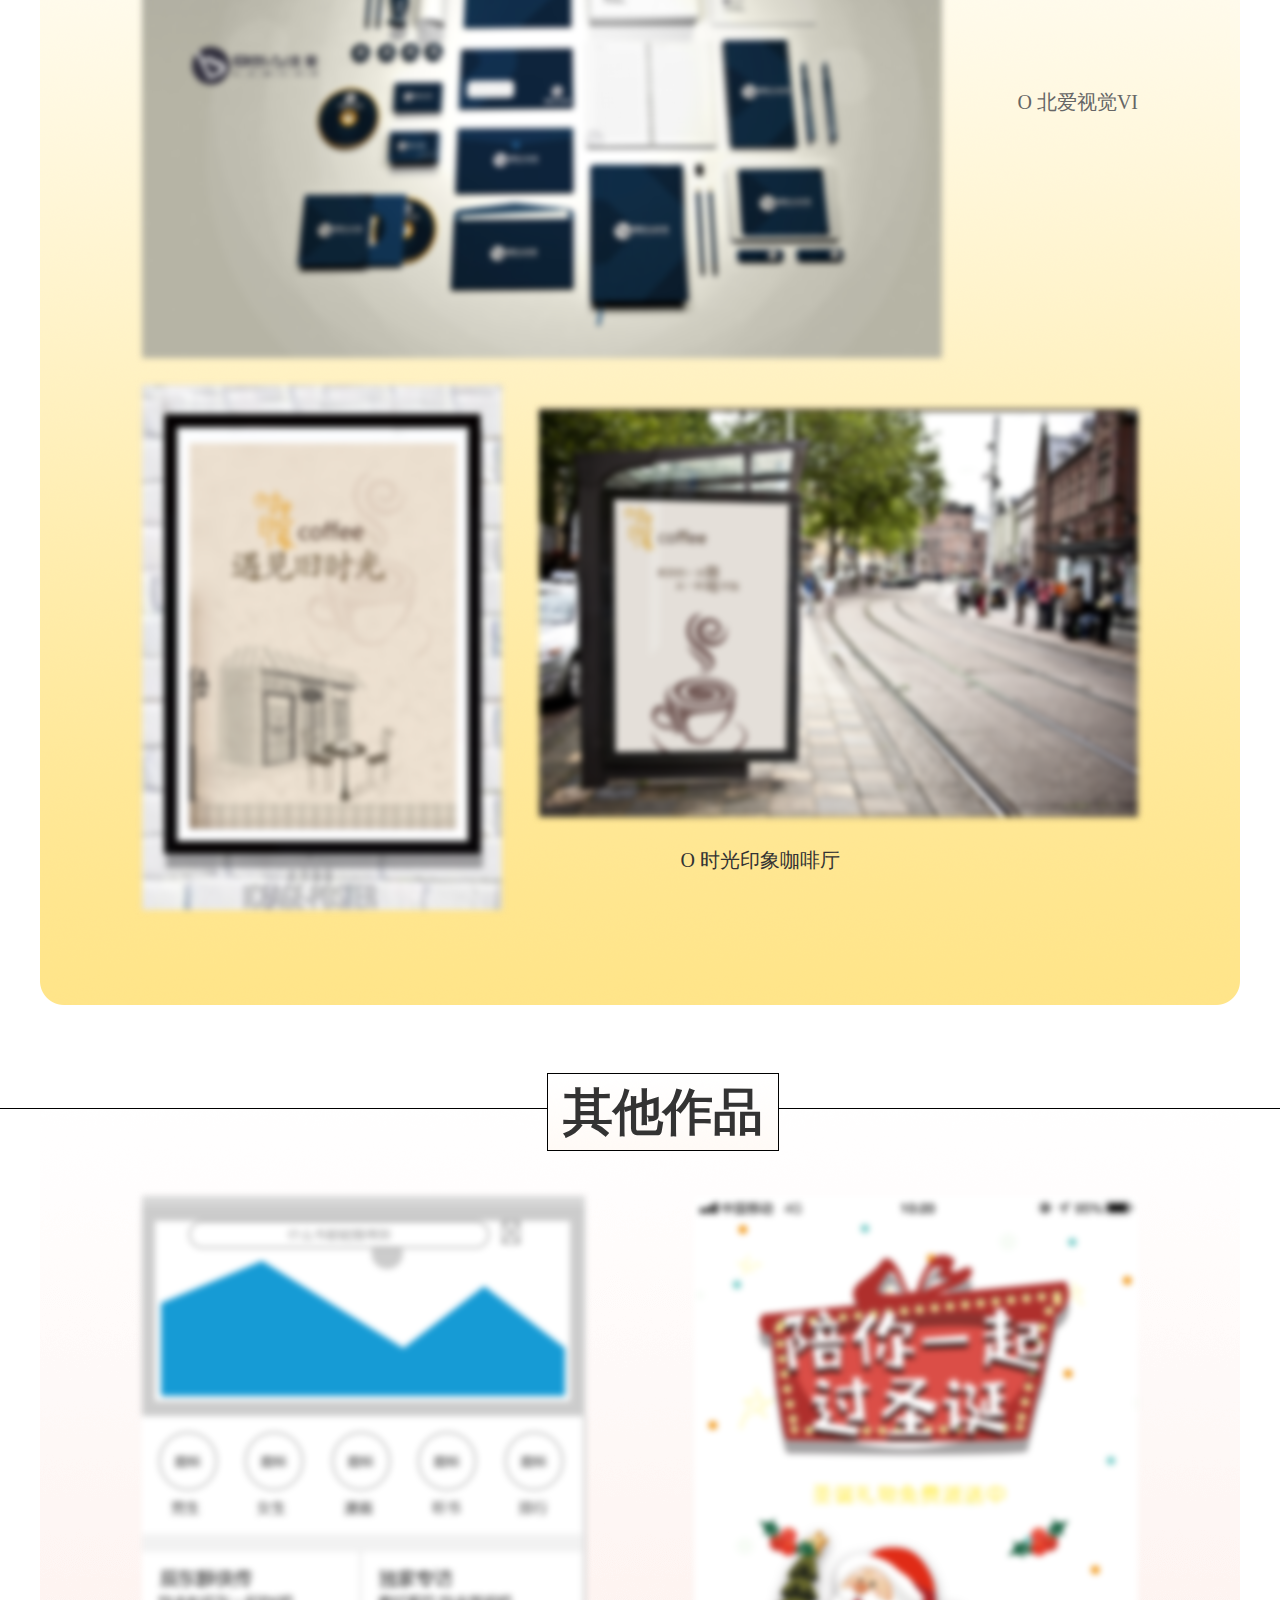
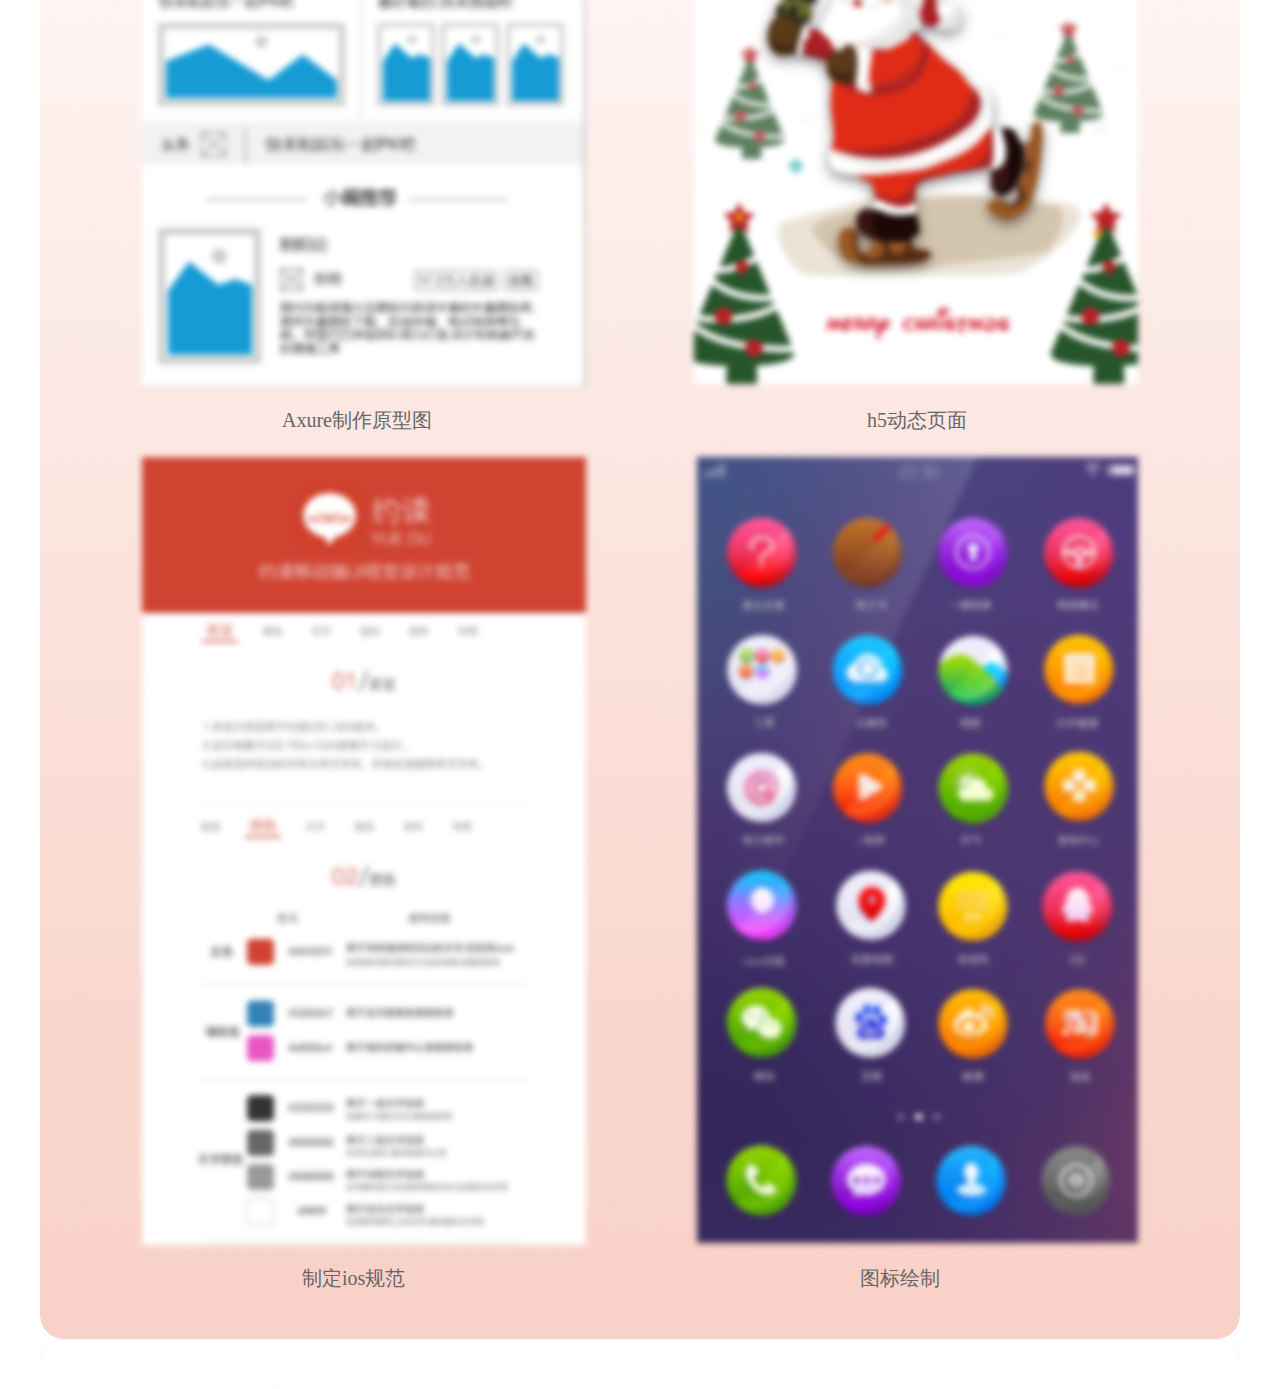
==== commit cae7f99c: "add Google Analytics Js" ====
--- a/index.html
+++ b/index.html
@@ -112,5 +112,13 @@
 </body>
 <script src="http://code.jquery.com/jquery-2.2.4.js" integrity="sha256-iT6Q9iMJYuQiMWNd9lDyBUStIq/8PuOW33aOqmvFpqI=" crossorigin="anonymous"></script>
 <script src="js/main.js" type="text/javascript"></script>
+<!-- Global site tag (gtag.js) - Google Analytics -->
+<script async src="https://www.googletagmanager.com/gtag/js?id=UA-112022353-1"></script>
+<script>
+  window.dataLayer = window.dataLayer || [];
+  function gtag(){dataLayer.push(arguments);}
+  gtag('js', new Date());
 
+  gtag('config', 'UA-112022353-1');
+</script>
 </html>
--- a/css/style.css
+++ b/css/style.css
@@ -1,6 +1,6 @@
 * {
     font-size: 20px;
-    font-family: "微软雅黑";
+    font-family: "微软雅黑, Hind, sans-serif";
     margin: 0 0;
     padding: 0 0;
 }
@@ -28,13 +28,19 @@
 }
 
 .background01{
-    background: url(../images/bannar-min-01.png) no-repeat fixed top;
-    background-size:100% 100%;
+    background: url(../images/bannar-min-01.png);
+    background-repeat:no-repeat;
+    background-attachment: fixed;
+    background-size:100% 660px;
+    background-origin:content-box;
 }
 
 .background02{
-    background: url(../images/bannar-min-02.png) no-repeat fixed top;
-    background-size:100% 100%;
+    background: url(../images/bannar-min-02.png);
+    background-repeat:no-repeat;
+    background-attachment: fixed;
+    background-size:100% 660px;
+    background-origin:content-box;
 }
 
 #index_header {
@@ -117,6 +123,7 @@
     position: absolute;
     top: 90%;
     left: 50%;
+    -webkit-transition: all .5s;
     transition: all .5s;
 }
 
